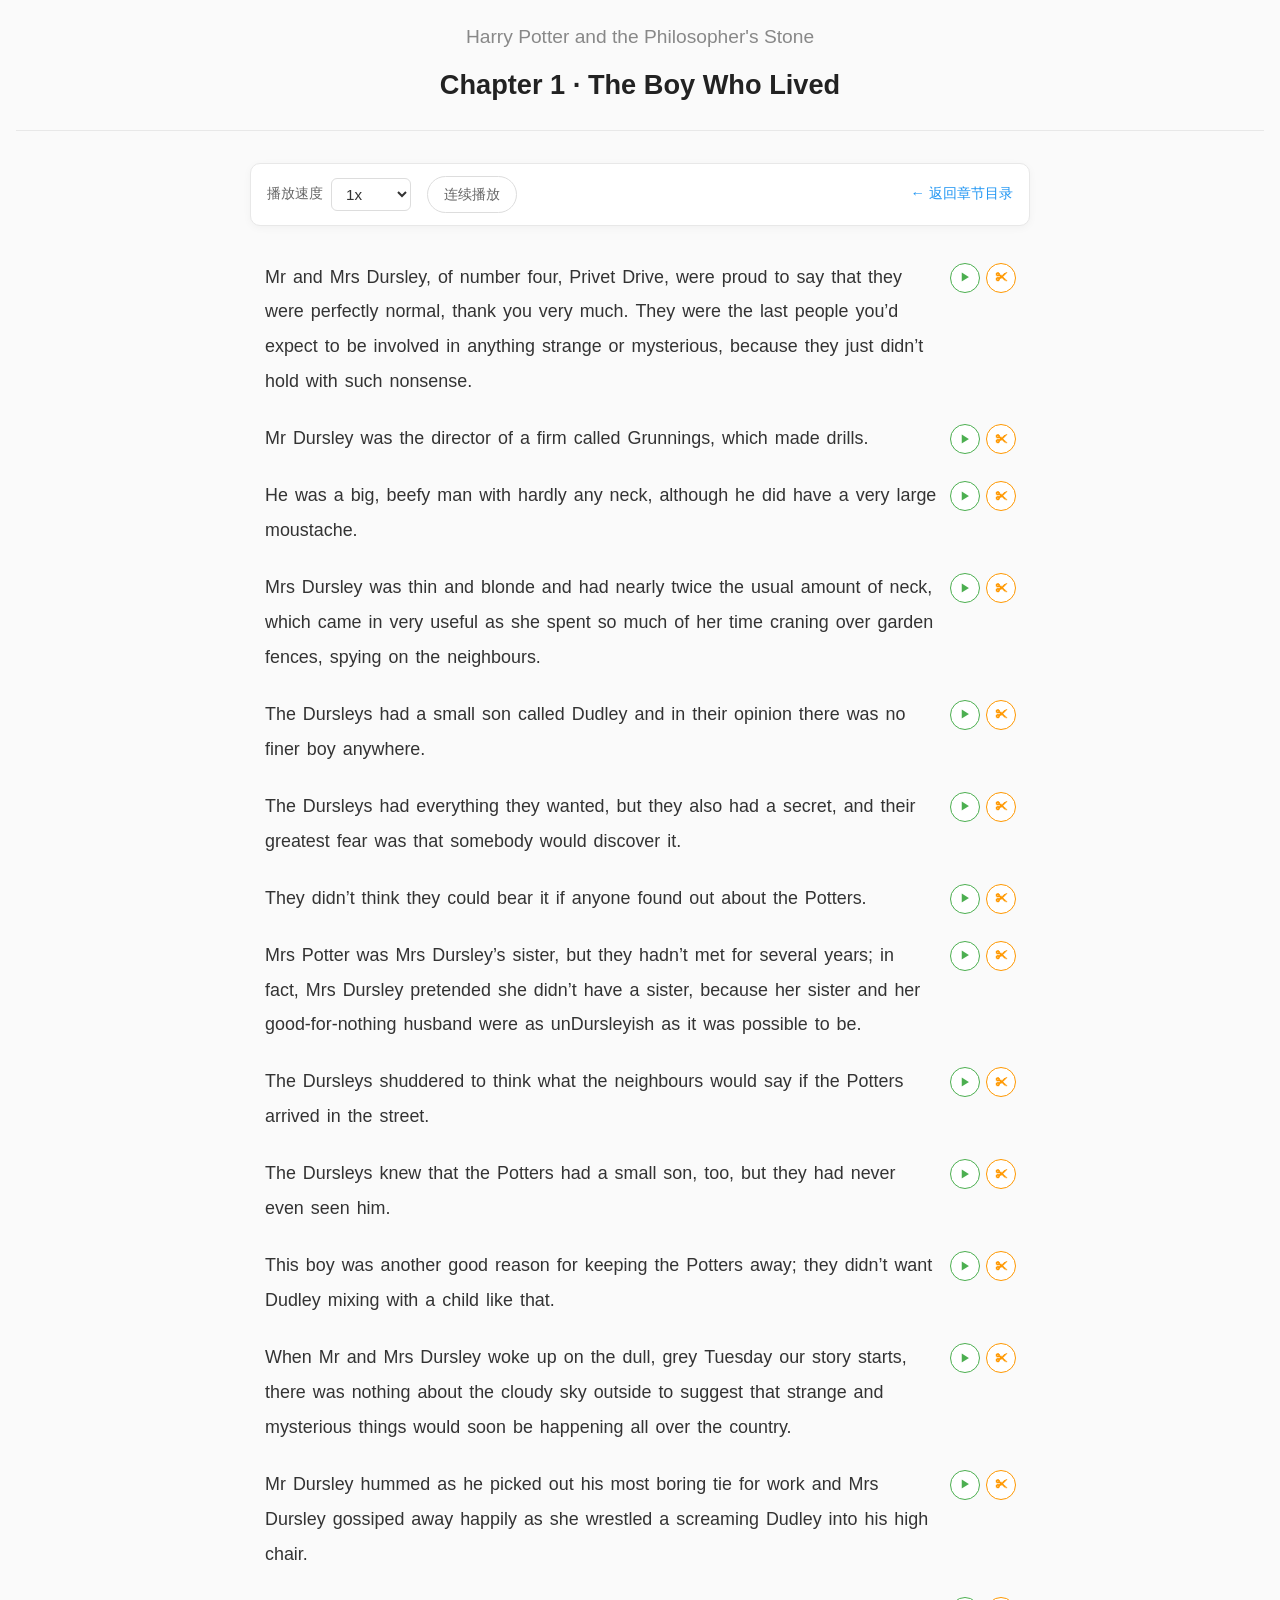
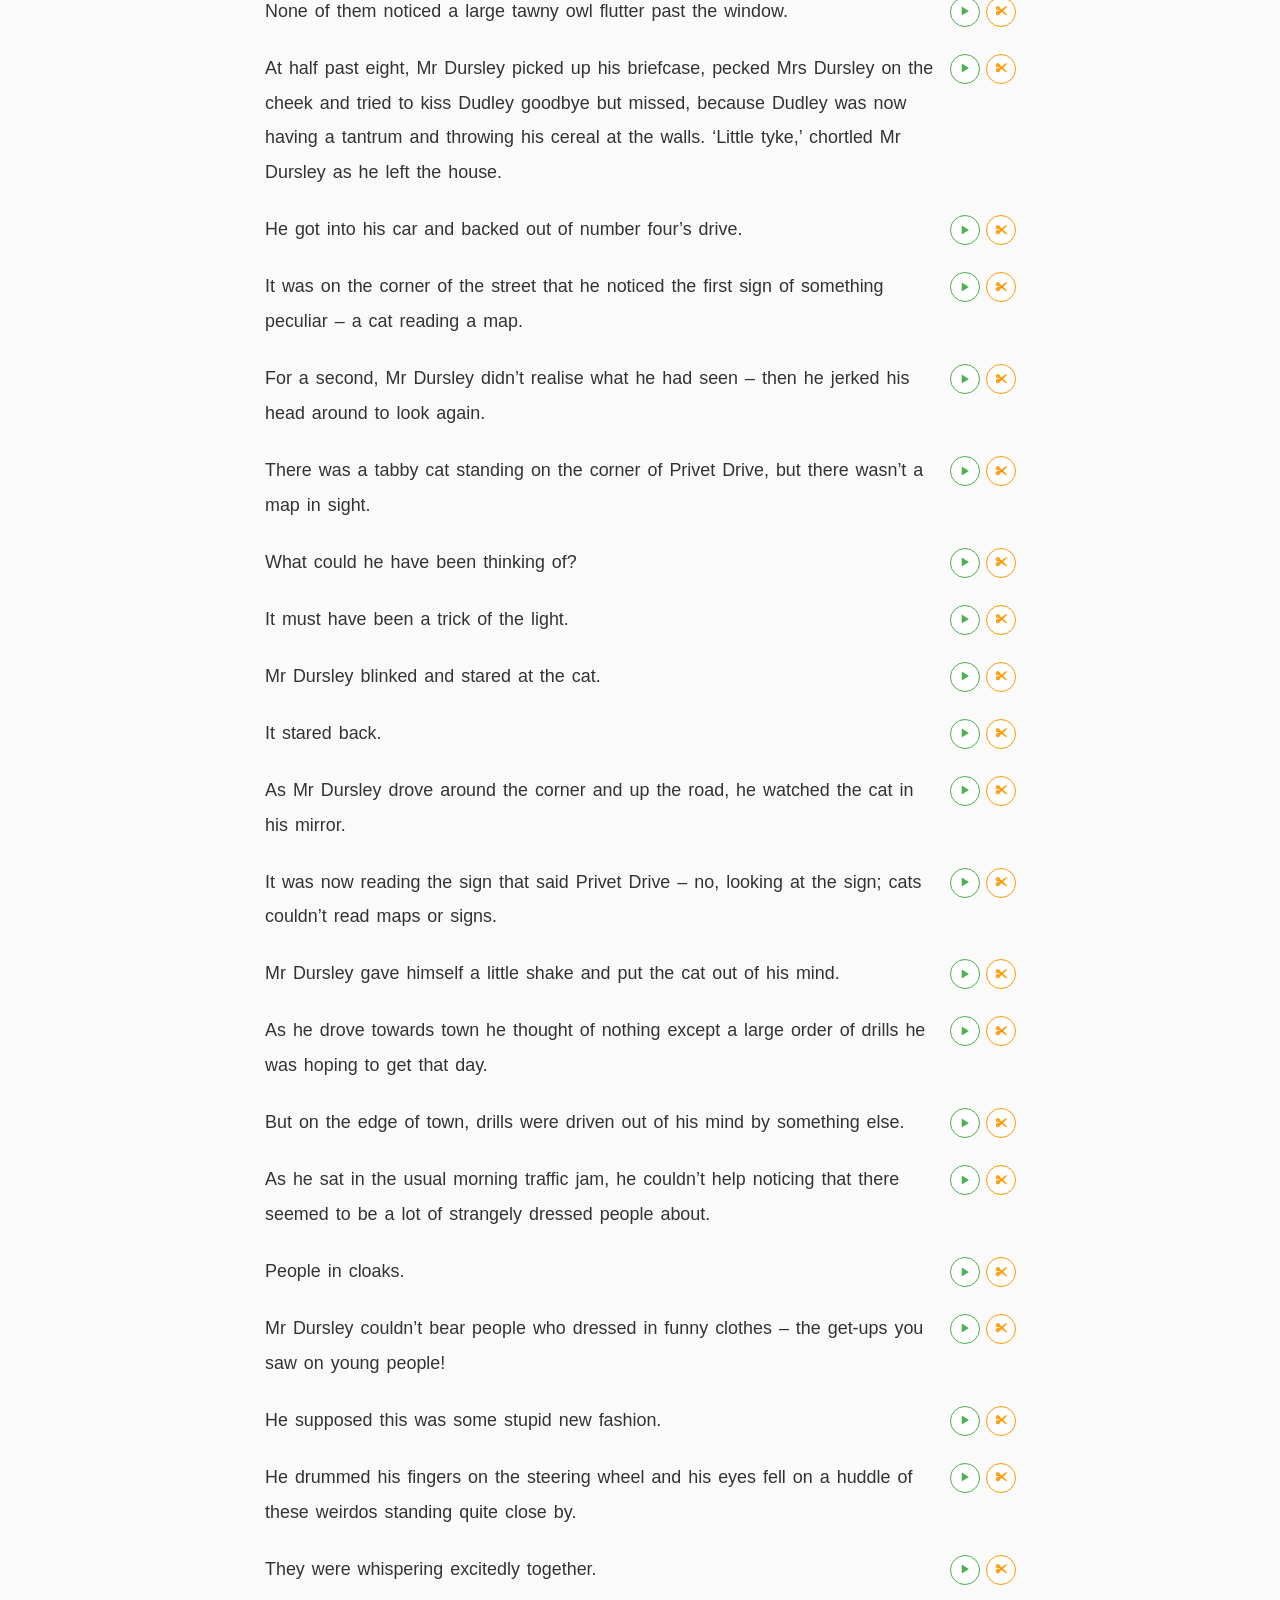
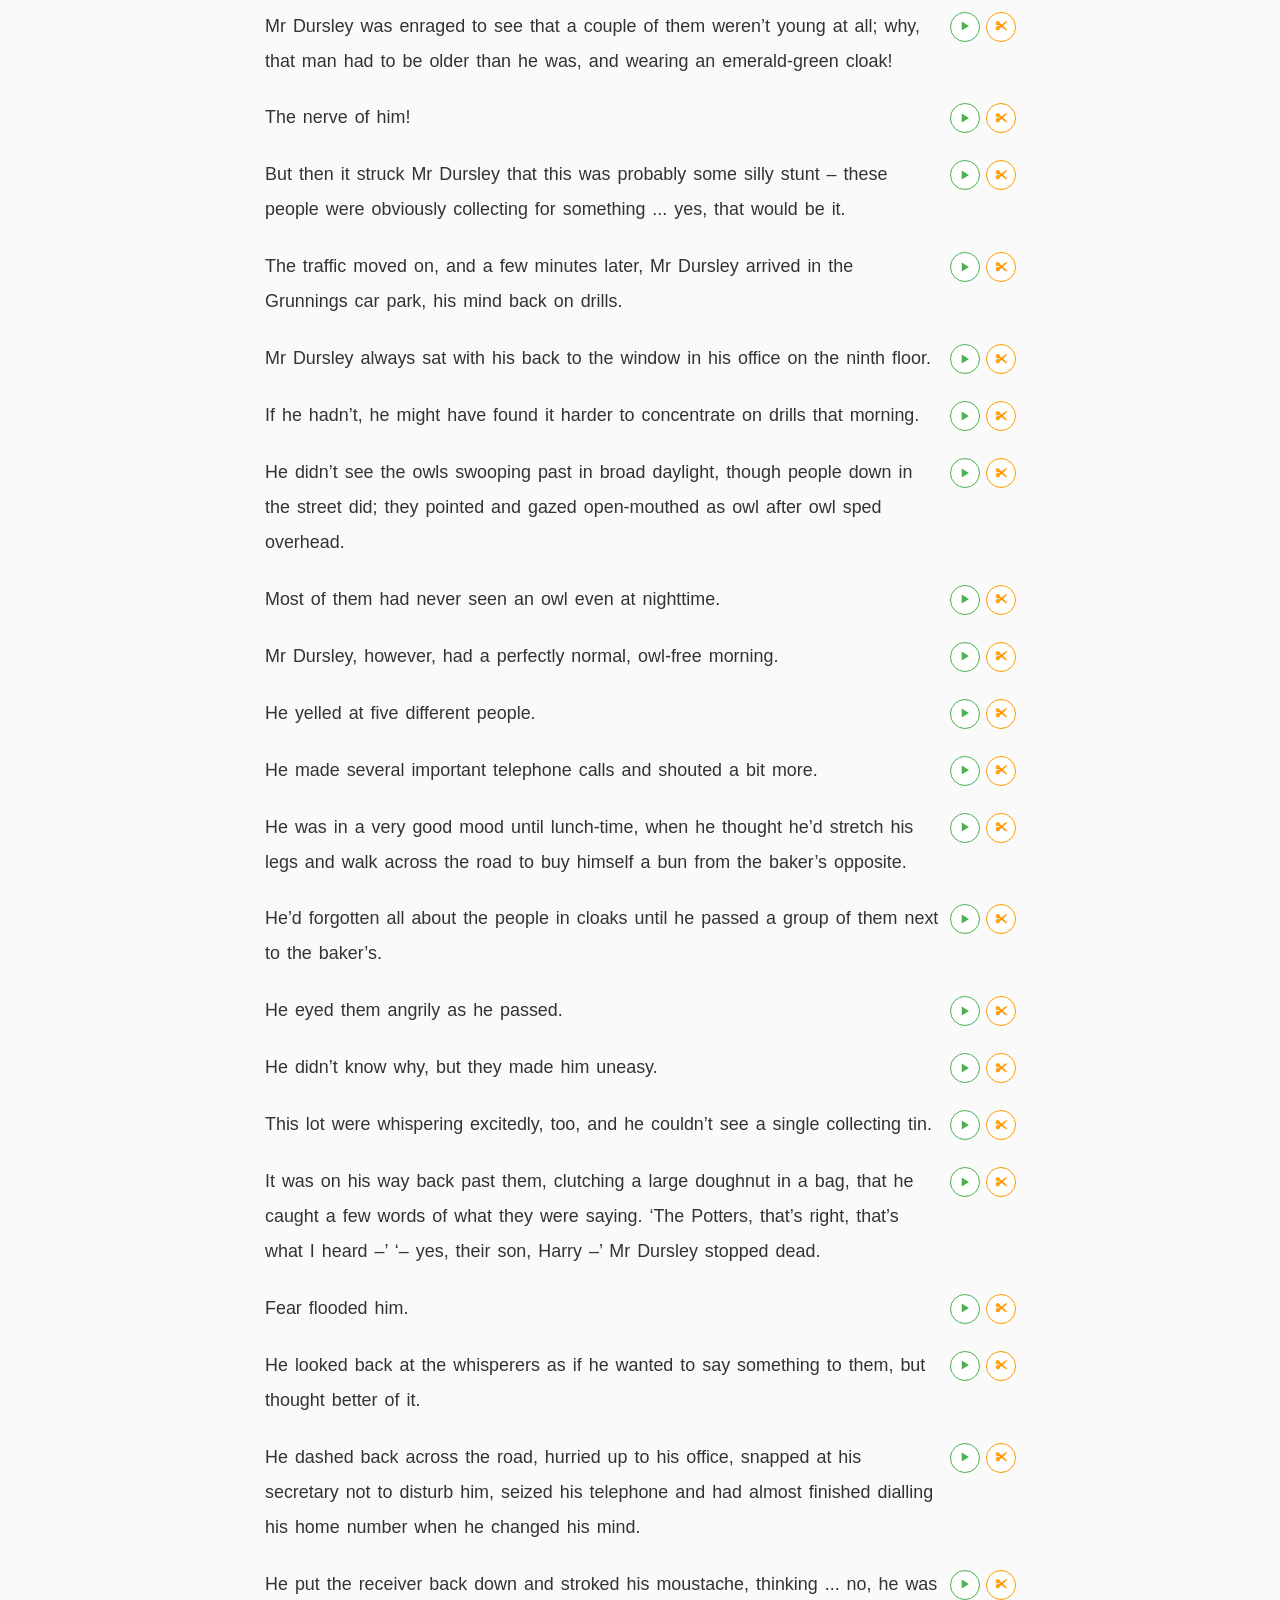
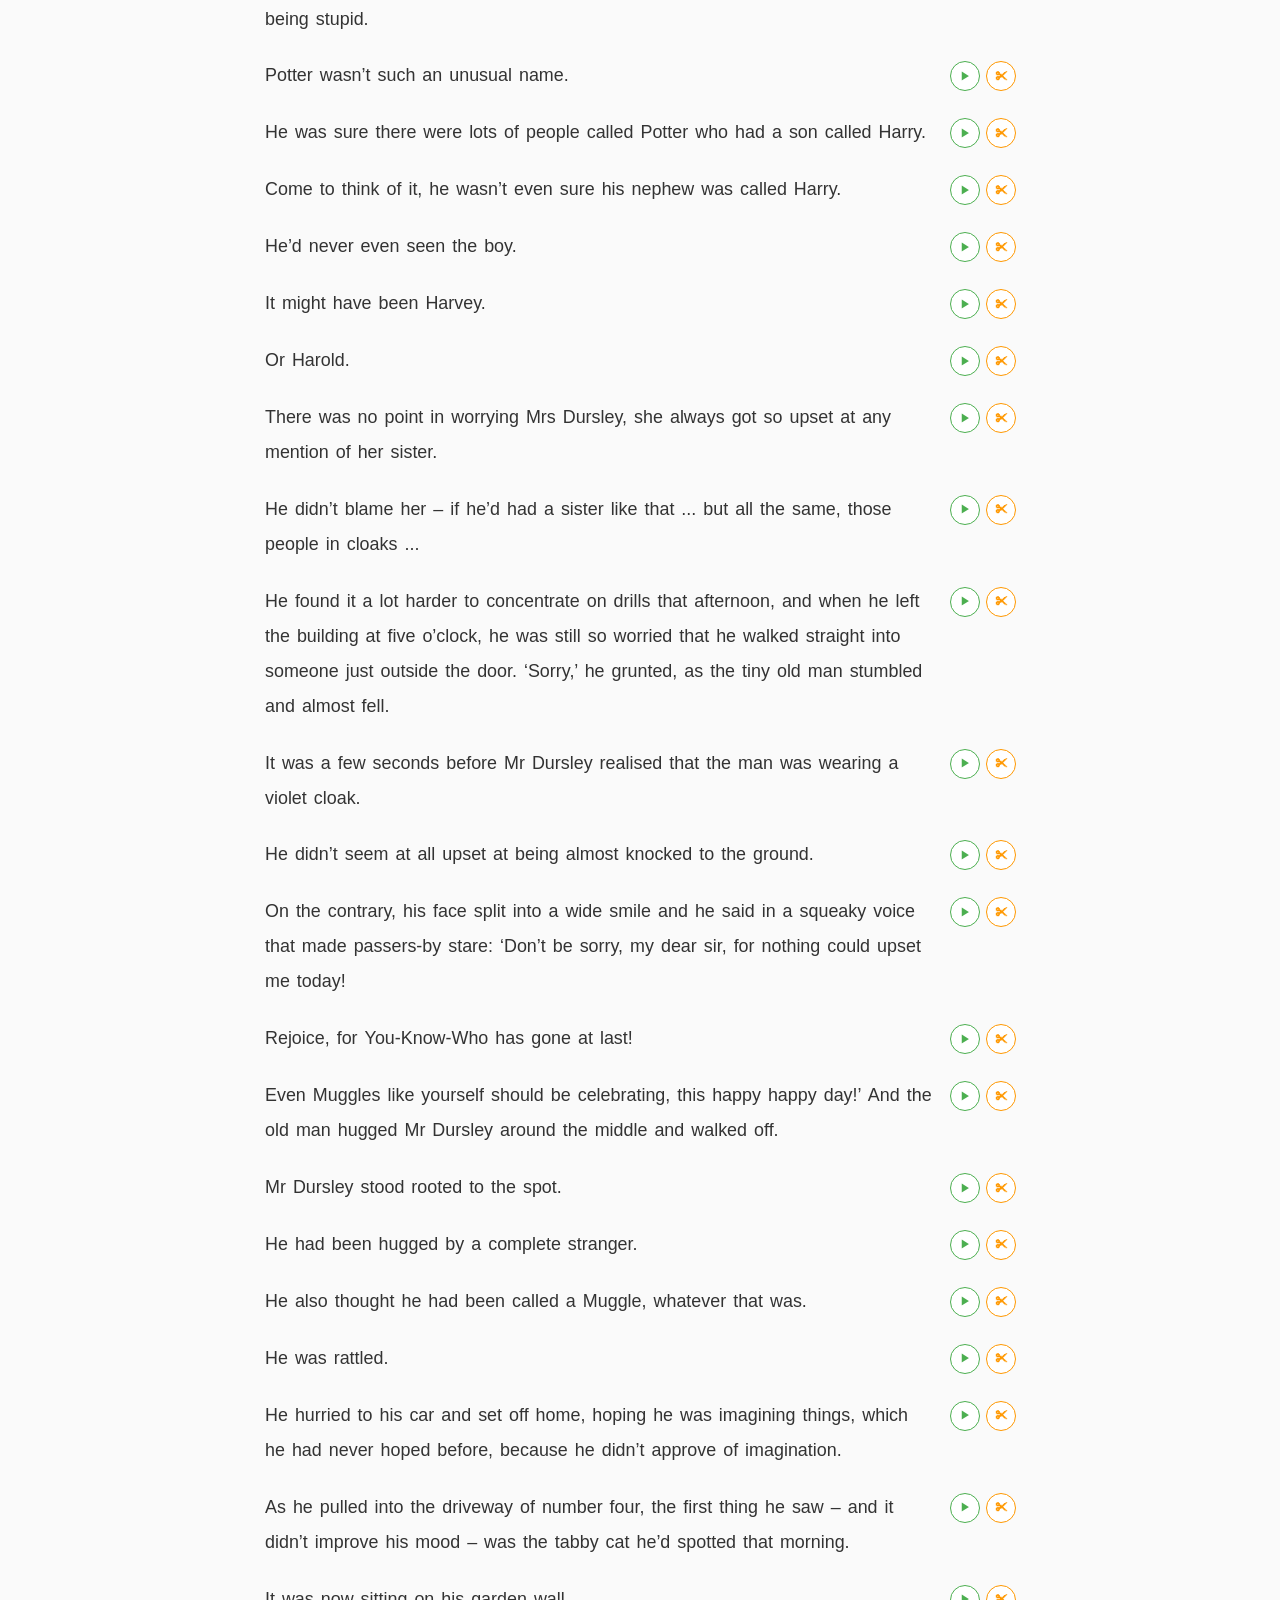
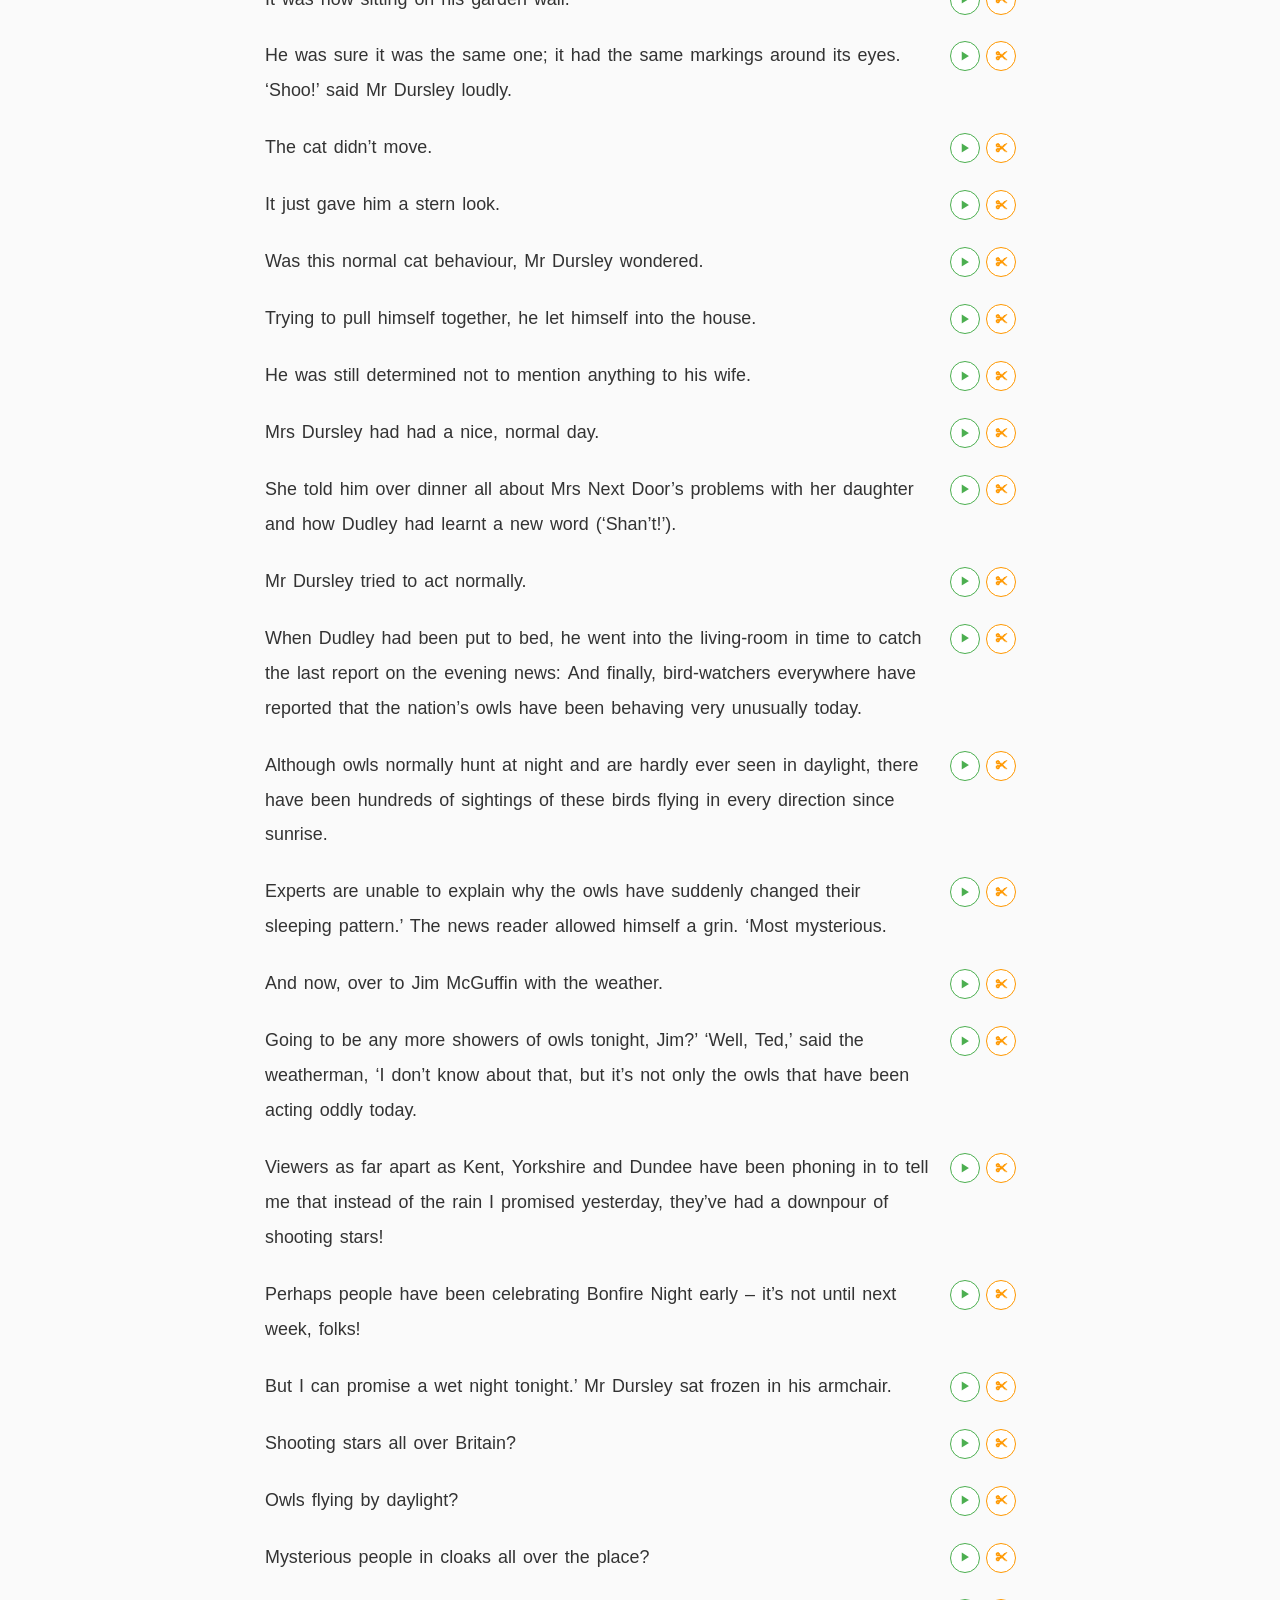
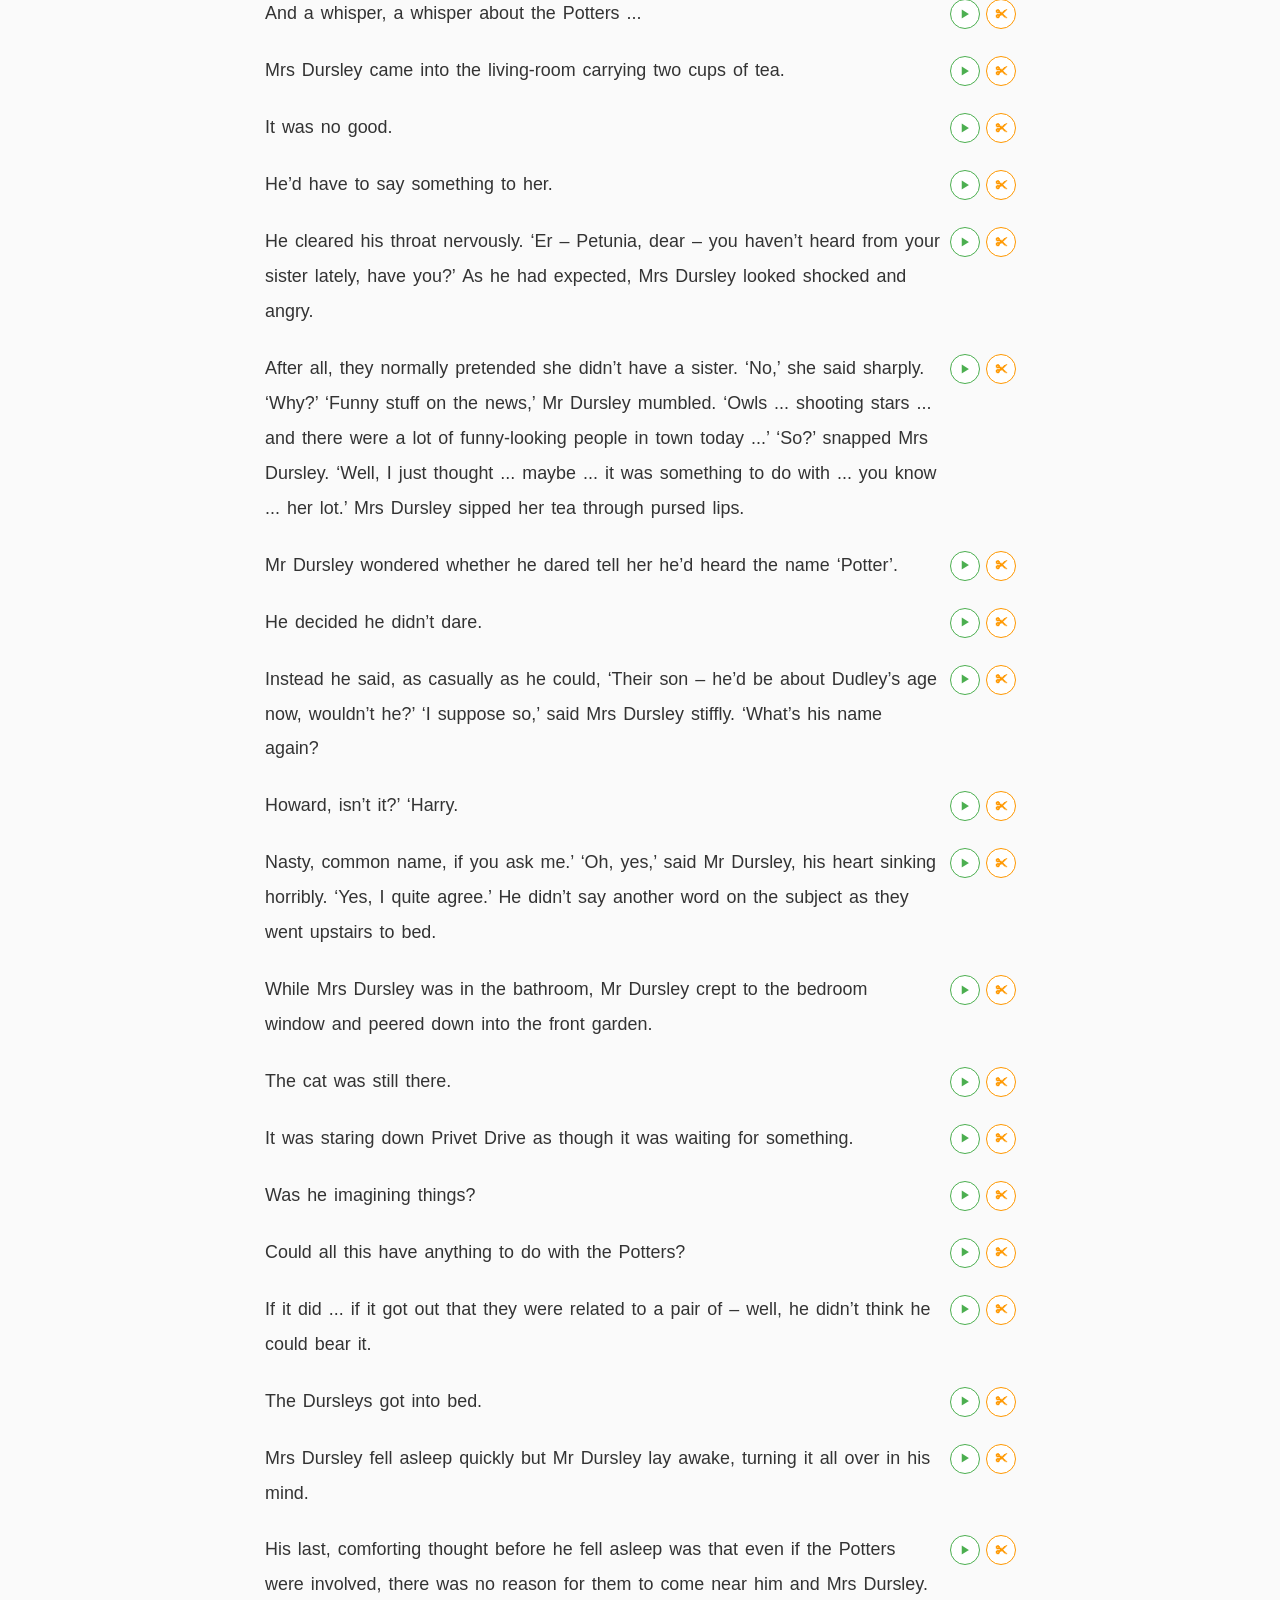
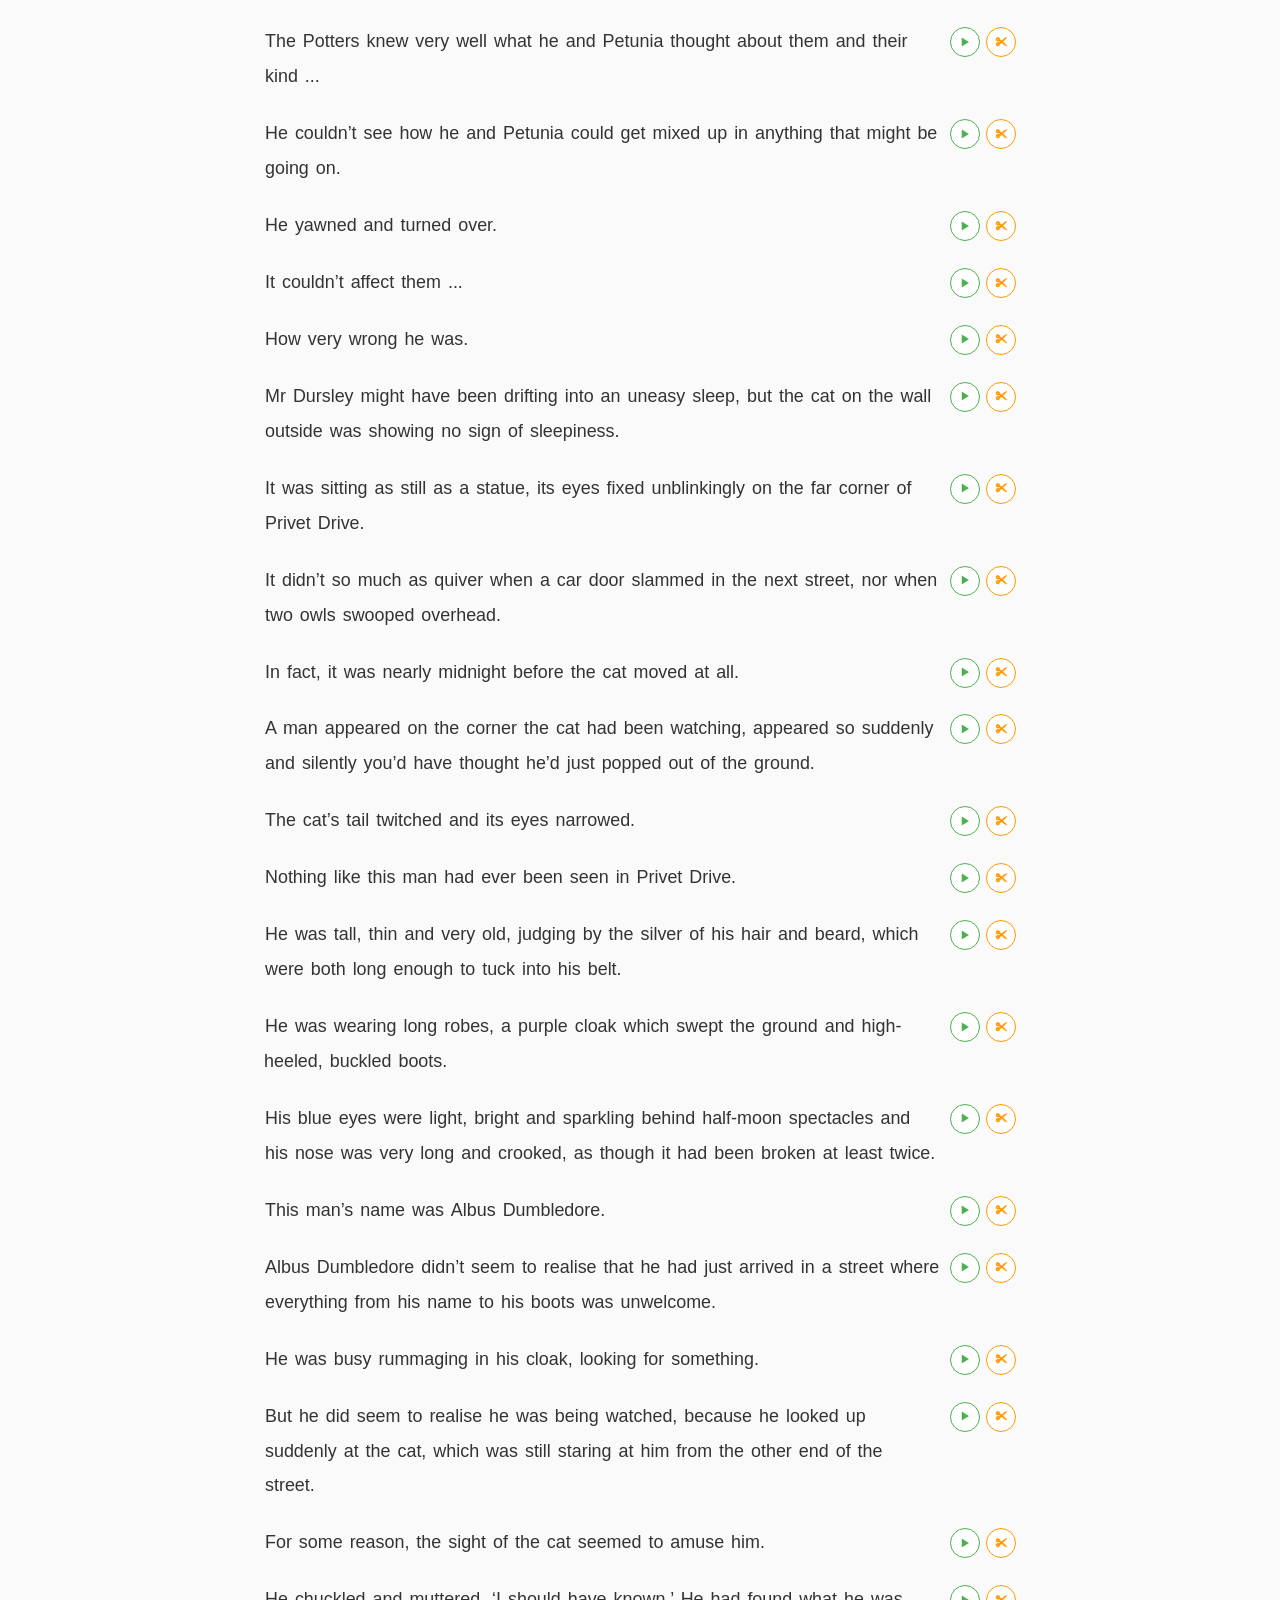
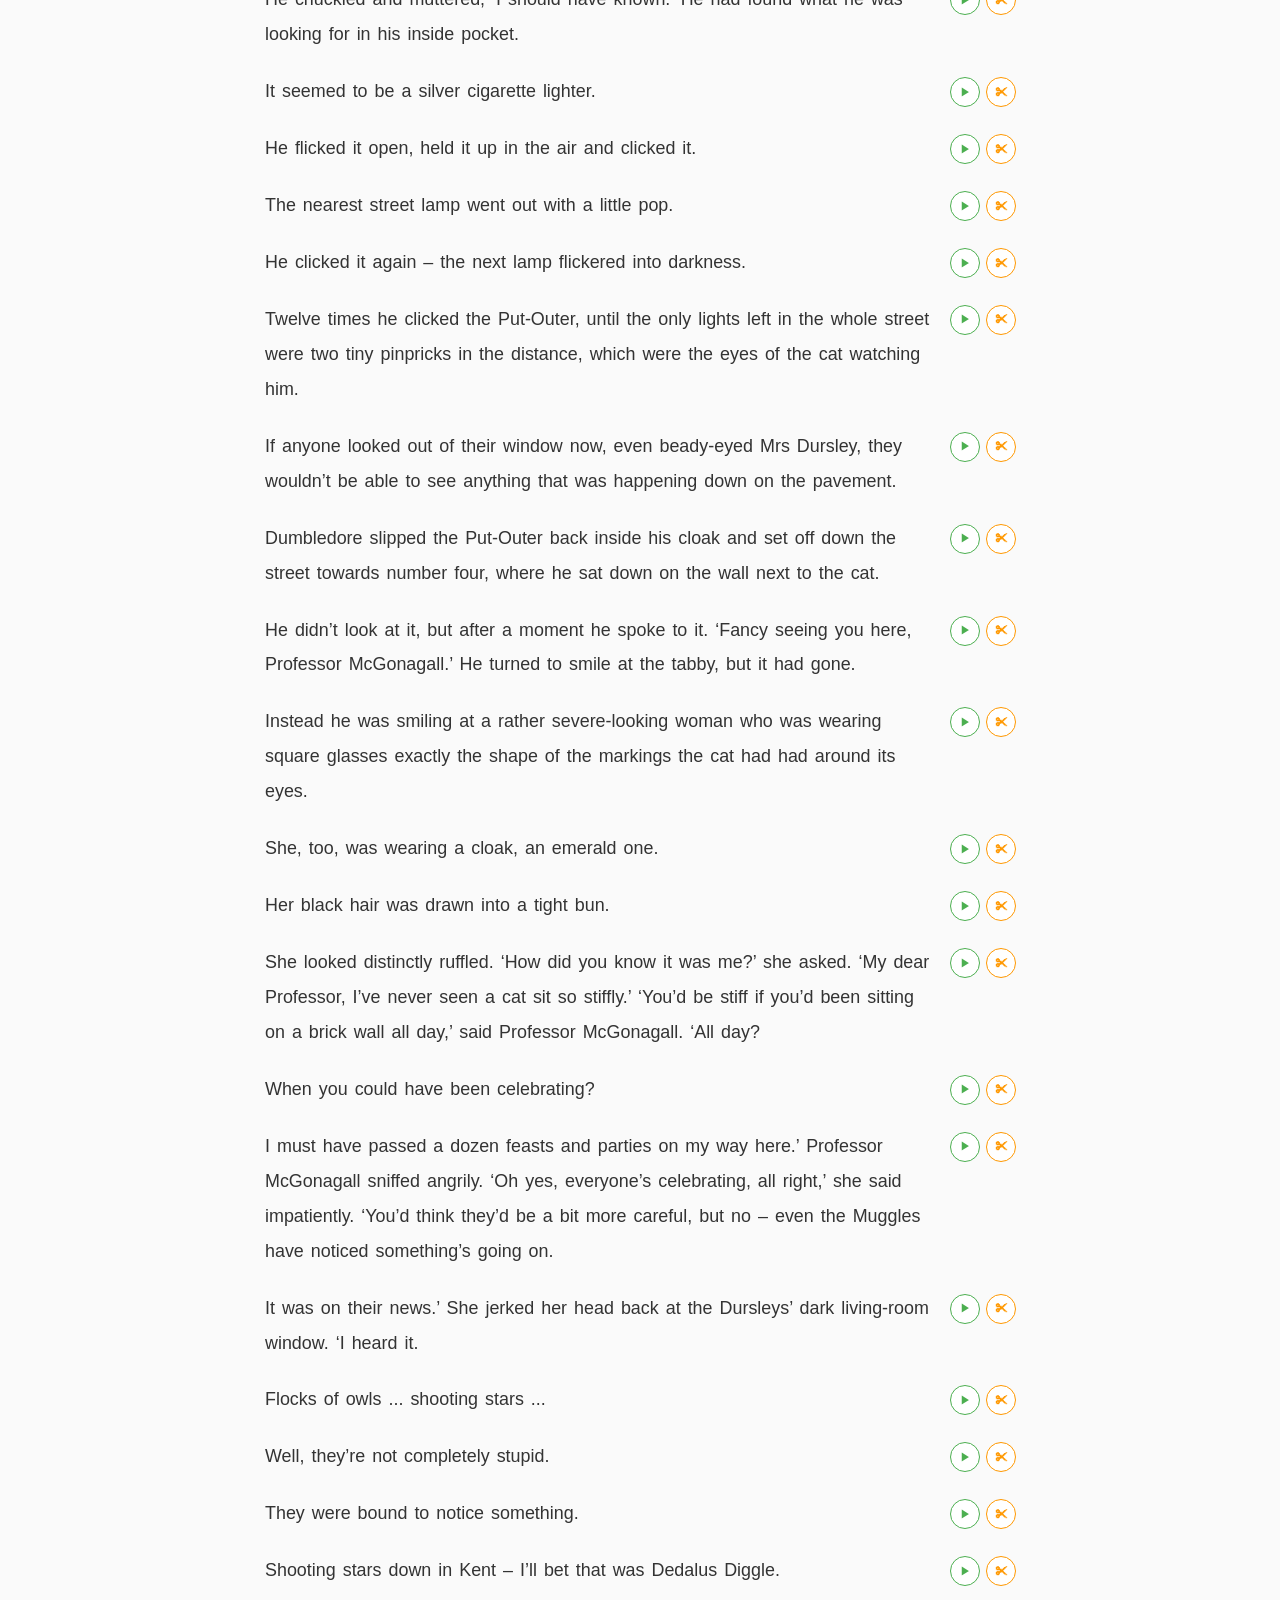
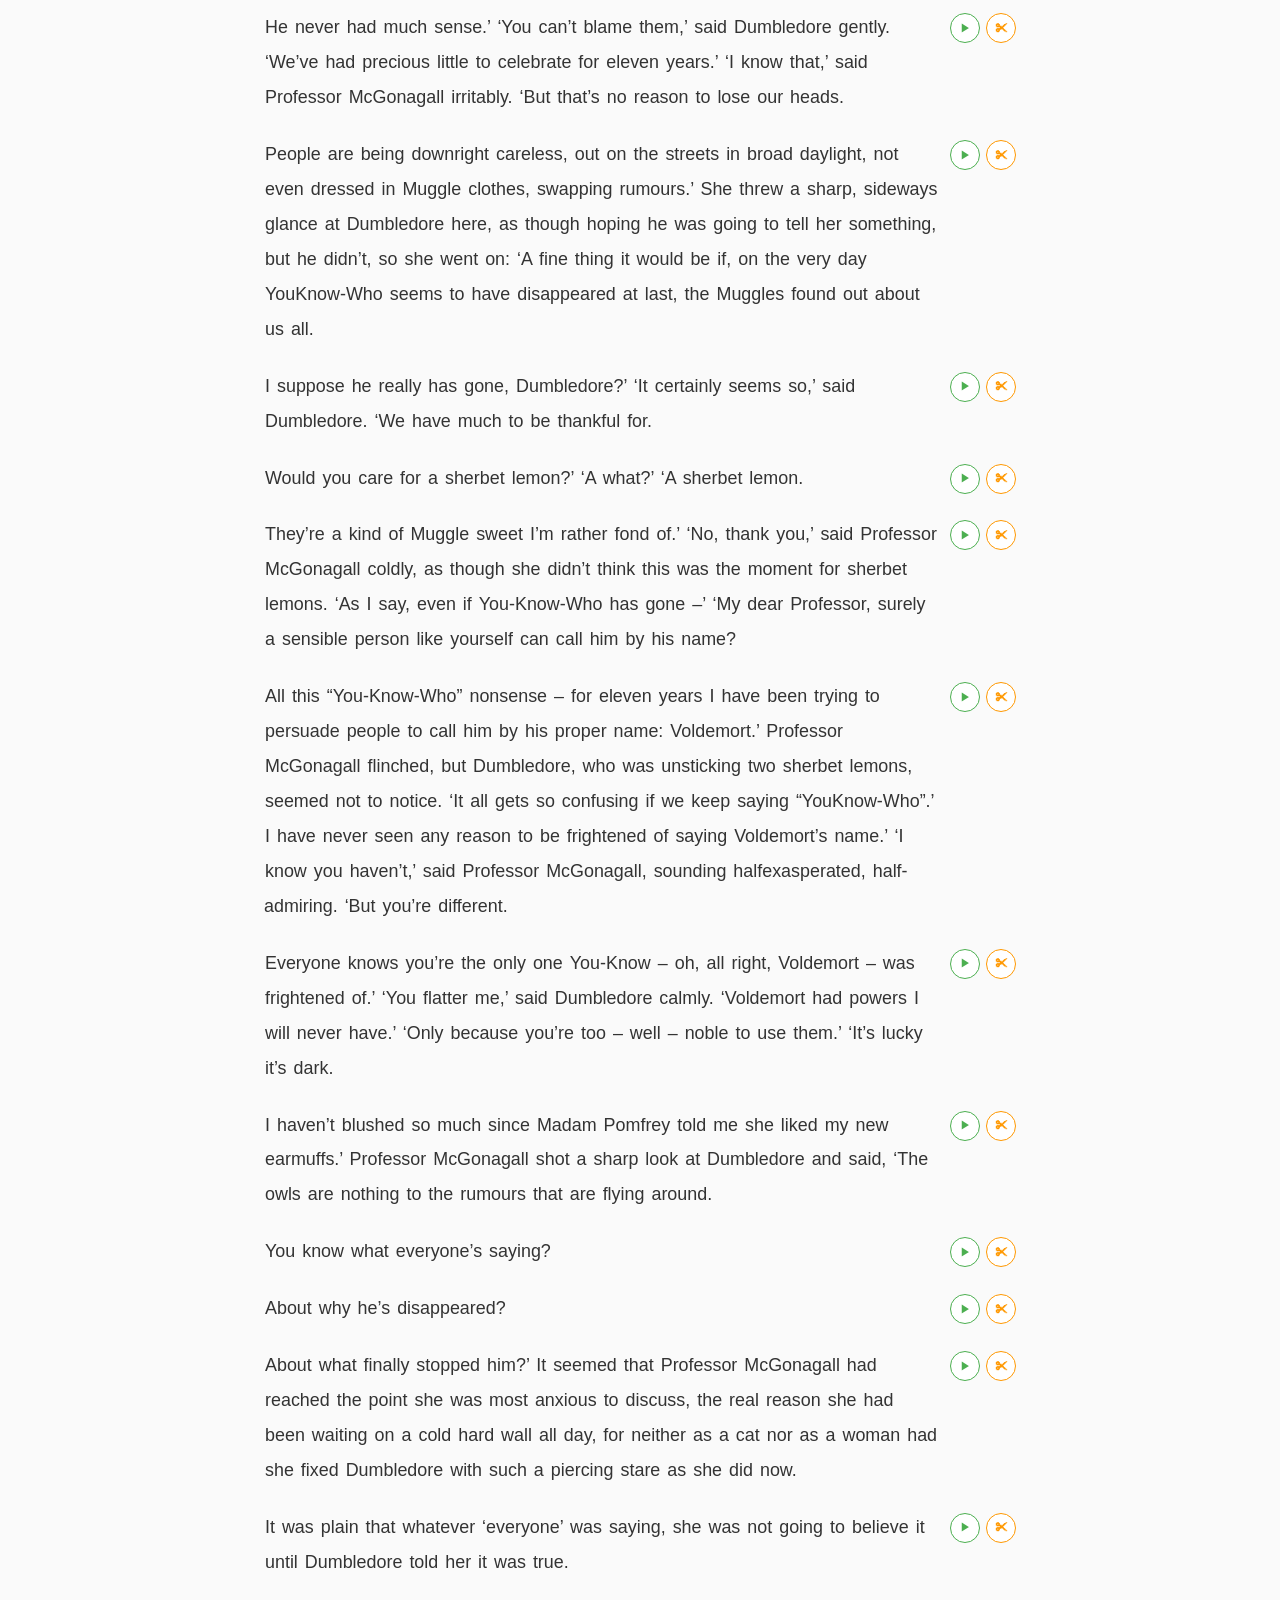
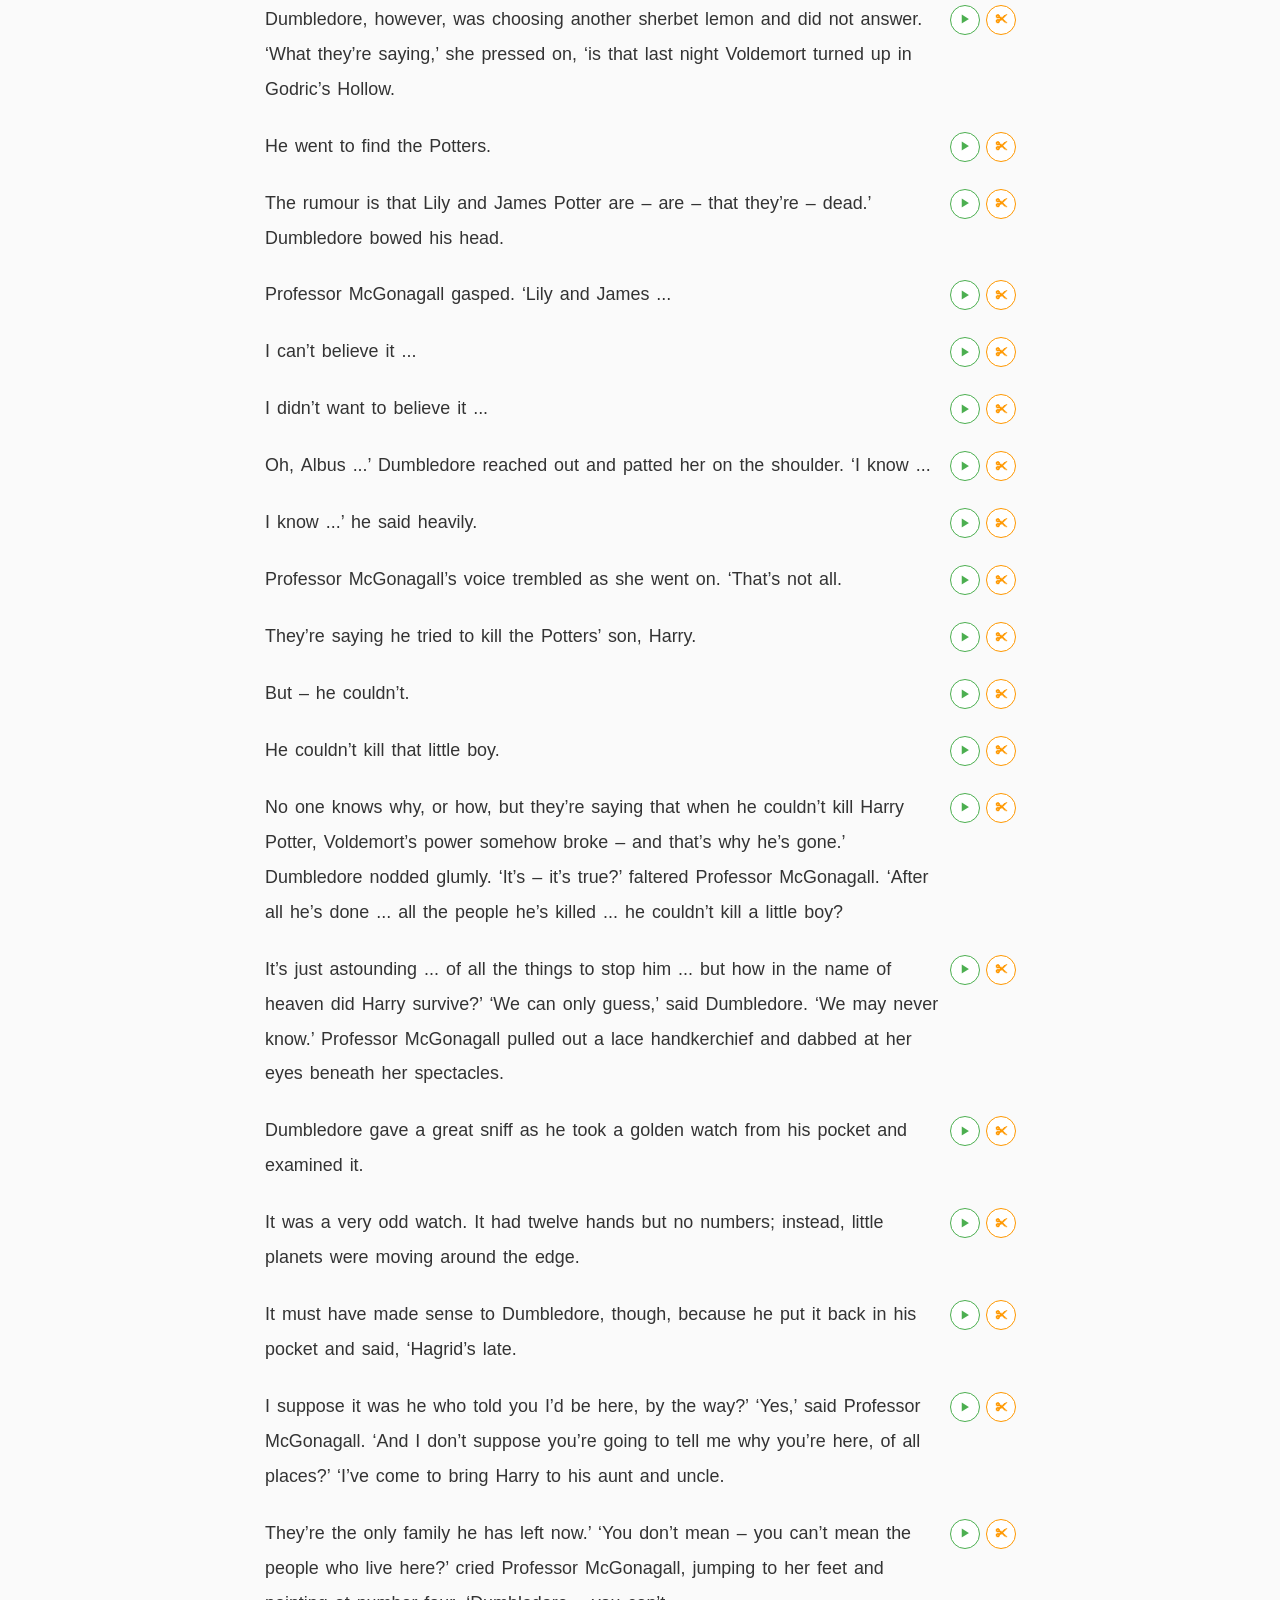
==== web/chapter.html @ 843f4a8a "625需求完成：前端导航、播放控制、句子拆分与单词高亮 - 新增书目列表页 index.html、章节目录页 chapters.html - 原 index.html 改为 chapter.html " ====
<!DOCTYPE html>
<html lang="zh-CN">
<head>
    <meta charset="UTF-8">
    <meta name="viewport" content="width=device-width, initial-scale=1.0">
    <title>大声朗读 - Harry Potter Chapter 1</title>
    <link rel="stylesheet" href="style.css">
</head>
<body>
    <header>
        <h1>Harry Potter and the Philosopher's Stone</h1>
        <h2>Chapter 1 · The Boy Who Lived</h2>
    </header>

    <div id="player-controls">
        <div class="control-group">
            <label for="speed-select">播放速度</label>
            <select id="speed-select">
                <option value="0.5">0.5x</option>
                <option value="0.75">0.75x</option>
                <option value="1" selected>1x</option>
                <option value="1.25">1.25x</option>
                <option value="1.5">1.5x</option>
                <option value="2">2x</option>
            </select>
        </div>
        <button id="continuous-btn" class="toggle-btn" aria-pressed="false">
            连续播放
        </button>
        <a href="chapters.html?book=hp1" class="back-link">← 返回章节目录</a>
    </div>

    <div id="loading">正在加载数据...</div>

    <main id="content"></main>

    <div id="float-play" class="hidden">
        <button id="float-btn">▶ 播放选中</button>
    </div>

    <!-- 句子拆分浮层 -->
    <div id="split-modal" class="modal hidden">
        <div class="modal-backdrop"></div>
        <div class="modal-content">
            <div class="modal-header">
                <h3>句子拆分</h3>
                <button id="split-modal-close" class="modal-close" title="关闭">×</button>
            </div>
            <div class="modal-body">
                <p id="split-modal-sentence" class="modal-sentence"></p>
                <div class="modal-actions">
                    <button id="split-by-comma" class="modal-btn">按逗号拆分</button>
                    <button id="split-add-selection" class="modal-btn" disabled>添加选中片段</button>
                </div>
                <div id="split-fragments" class="fragments-list"></div>
            </div>
        </div>
    </div>

    <audio id="audio" preload="none"></audio>
    <script src="app.js"></script>
</body>
</html>
---- web/style.css ----
* { margin: 0; padding: 0; box-sizing: border-box; }

body {
    font-family: -apple-system, BlinkMacSystemFont, 'Segoe UI', Roboto, 'Helvetica Neue', sans-serif;
    background: #fafafa;
    color: #333;
    line-height: 1.8;
    padding: 20px 16px 60px;
}

header {
    text-align: center;
    margin-bottom: 32px;
    padding-bottom: 20px;
    border-bottom: 1px solid #e8e8e8;
}

h1 { font-size: 1.2em; color: #888; font-weight: 400; }
h2 { font-size: 1.7em; color: #222; margin-top: 6px; font-weight: 600; }

#loading {
    text-align: center;
    padding: 60px 0;
    color: #888;
    font-size: 1.1em;
}

/* 播放器控制栏 */
#player-controls {
    max-width: 780px;
    margin: 0 auto 24px;
    padding: 12px 16px;
    background: #fff;
    border: 1px solid #e8e8e8;
    border-radius: 10px;
    display: flex;
    align-items: center;
    gap: 16px;
    flex-wrap: wrap;
    box-shadow: 0 2px 8px rgba(0,0,0,0.04);
}

.control-group {
    display: flex;
    align-items: center;
    gap: 8px;
}

.control-group label {
    font-size: 0.9em;
    color: #666;
}

#speed-select {
    padding: 6px 10px;
    border: 1px solid #ddd;
    border-radius: 6px;
    background: #fff;
    font-size: 0.95em;
    color: #333;
    cursor: pointer;
}

.toggle-btn {
    padding: 8px 16px;
    border: 1px solid #ddd;
    border-radius: 20px;
    background: #fff;
    color: #666;
    font-size: 0.9em;
    cursor: pointer;
    transition: all 0.2s;
}

.toggle-btn:hover {
    border-color: #4CAF50;
    color: #4CAF50;
}

.toggle-btn.active {
    background: #4CAF50;
    border-color: #4CAF50;
    color: #fff;
}

.back-link {
    margin-left: auto;
    font-size: 0.9em;
    color: #2196F3;
    text-decoration: none;
}

.back-link:hover {
    text-decoration: underline;
}

/* 内容区 */
#content {
    max-width: 780px;
    margin: 0 auto;
}

.sentence-block {
    display: flex;
    align-items: flex-start;
    gap: 10px;
    padding: 10px 14px;
    margin: 2px 0;
    border-radius: 8px;
    transition: background 0.15s;
}

.sentence-block:hover {
    background: #f0f0f0;
}

.sentence-text {
    flex: 1;
    font-size: 1.12em;
    line-height: 1.95;
    color: #333;
}

.word {
    cursor: text;
    border-radius: 2px;
    padding: 0 1px;
    transition: background 0.1s;
}

.word:hover {
    background: #e0e0e0;
}

.word.highlight {
    background: #ffe082;
    color: #000;
}

/* 句子控制按钮 */
.sentence-controls {
    display: flex;
    align-items: flex-start;
    gap: 6px;
    flex-shrink: 0;
    margin-top: 3px;
}

.play-btn {
    background: #fff;
    color: #4CAF50;
    border: 1.5px solid #4CAF50;
    width: 30px;
    height: 30px;
    border-radius: 50%;
    cursor: pointer;
    font-size: 11px;
    display: flex;
    align-items: center;
    justify-content: center;
    transition: all 0.15s;
}

.play-btn:hover {
    background: #4CAF50;
    color: #fff;
}

.split-btn {
    background: #fff;
    color: #FF9800;
    border: 1.5px solid #FF9800;
    width: 30px;
    height: 30px;
    border-radius: 50%;
    cursor: pointer;
    font-size: 13px;
    display: flex;
    align-items: center;
    justify-content: center;
    transition: all 0.15s;
}

.split-btn:hover {
    background: #FF9800;
    color: #fff;
}

/* 选词播放浮层 */
#float-play {
    position: fixed;
    z-index: 100;
}

#float-play.hidden {
    display: none;
}

#float-btn {
    background: #2196F3;
    color: white;
    border: none;
    padding: 8px 18px;
    border-radius: 20px;
    cursor: pointer;
    font-size: 14px;
    white-space: nowrap;
    box-shadow: 0 3px 10px rgba(0,0,0,0.2);
    transition: background 0.15s;
}

#float-btn:hover {
    background: #1976D2;
}

/* 拆分浮层 */
.modal {
    position: fixed;
    top: 0;
    left: 0;
    right: 0;
    bottom: 0;
    z-index: 200;
    display: flex;
    align-items: center;
    justify-content: center;
}

.modal.hidden {
    display: none;
}

.modal-backdrop {
    position: absolute;
    top: 0;
    left: 0;
    right: 0;
    bottom: 0;
    background: rgba(0, 0, 0, 0.45);
}

.modal-content {
    position: relative;
    background: #fff;
    border-radius: 12px;
    width: 90%;
    max-width: 640px;
    max-height: 85vh;
    display: flex;
    flex-direction: column;
    box-shadow: 0 10px 40px rgba(0,0,0,0.2);
}

.modal-header {
    display: flex;
    align-items: center;
    justify-content: space-between;
    padding: 16px 20px;
    border-bottom: 1px solid #e8e8e8;
}

.modal-header h3 {
    font-size: 1.15em;
    font-weight: 600;
    color: #222;
}

.modal-close {
    background: none;
    border: none;
    font-size: 1.6em;
    color: #888;
    cursor: pointer;
    line-height: 1;
    padding: 0 4px;
}

.modal-close:hover {
    color: #333;
}

.modal-body {
    padding: 20px;
    overflow-y: auto;
}

.modal-sentence {
    font-size: 1.15em;
    line-height: 2;
    color: #333;
    padding: 14px;
    background: #f8f8f8;
    border-radius: 8px;
    margin-bottom: 16px;
    user-select: text;
}

.modal-sentence .word {
    cursor: text;
}

.modal-sentence .word:hover {
    background: #e0e0e0;
}

.modal-actions {
    display: flex;
    gap: 10px;
    margin-bottom: 16px;
    flex-wrap: wrap;
}

.modal-btn {
    padding: 8px 16px;
    border: 1px solid #ddd;
    border-radius: 6px;
    background: #fff;
    color: #333;
    font-size: 0.95em;
    cursor: pointer;
    transition: all 0.15s;
}

.modal-btn:hover:not(:disabled) {
    border-color: #2196F3;
    color: #2196F3;
}

.modal-btn:disabled {
    opacity: 0.5;
    cursor: not-allowed;
}

.fragments-list {
    display: flex;
    flex-direction: column;
    gap: 10px;
}

.fragments-empty {
    color: #888;
    font-size: 0.95em;
    text-align: center;
    padding: 20px 0;
}

.fragment-row {
    display: flex;
    align-items: center;
    gap: 12px;
    padding: 12px 14px;
    background: #fafafa;
    border: 1px solid #e8e8e8;
    border-radius: 8px;
    transition: background 0.15s;
}

.fragment-row.highlight {
    background: #fff9c4;
    border-color: #ffd54f;
}

.fragment-text {
    flex: 1;
    font-size: 1.05em;
    line-height: 1.6;
    color: #333;
}

.fragment-play-btn {
    background: #fff;
    color: #4CAF50;
    border: 1.5px solid #4CAF50;
    width: 28px;
    height: 28px;
    border-radius: 50%;
    cursor: pointer;
    font-size: 10px;
    display: flex;
    align-items: center;
    justify-content: center;
    flex-shrink: 0;
    transition: all 0.15s;
}

.fragment-play-btn:hover {
    background: #4CAF50;
    color: #fff;
}

/* 列表页（书目/章节） */
.list-page header {
    margin-bottom: 40px;
}

.list-page header p {
    color: #888;
    margin-top: 8px;
}

#book-list,
#chapter-list {
    max-width: 600px;
    margin: 0 auto;
    display: flex;
    flex-direction: column;
    gap: 16px;
}

.card {
    display: block;
    background: #fff;
    border: 1px solid #e8e8e8;
    border-radius: 12px;
    padding: 20px 24px;
    text-decoration: none;
    color: inherit;
    box-shadow: 0 2px 8px rgba(0,0,0,0.04);
    transition: all 0.15s;
}

.card:hover {
    border-color: #4CAF50;
    box-shadow: 0 4px 16px rgba(0,0,0,0.08);
    transform: translateY(-1px);
}

.book-card h2,
.chapter-card h2 {
    font-size: 1.25em;
    color: #222;
    margin-bottom: 6px;
}

.book-card .meta,
.chapter-card .meta {
    font-size: 0.95em;
    color: #888;
}

.page-footer {
    max-width: 600px;
    margin: 32px auto 0;
    text-align: center;
}

.page-footer a {
    color: #2196F3;
    text-decoration: none;
    font-size: 0.95em;
}

.page-footer a:hover {
    text-decoration: underline;
}

/* 移动端适配 */
@media (max-width: 600px) {
    #player-controls {
        gap: 12px;
    }

    .back-link {
        margin-left: 0;
        width: 100%;
    }

    .sentence-text {
        font-size: 1.05em;
        line-height: 1.85;
    }

    .modal-content {
        width: 95%;
        max-height: 90vh;
    }
}
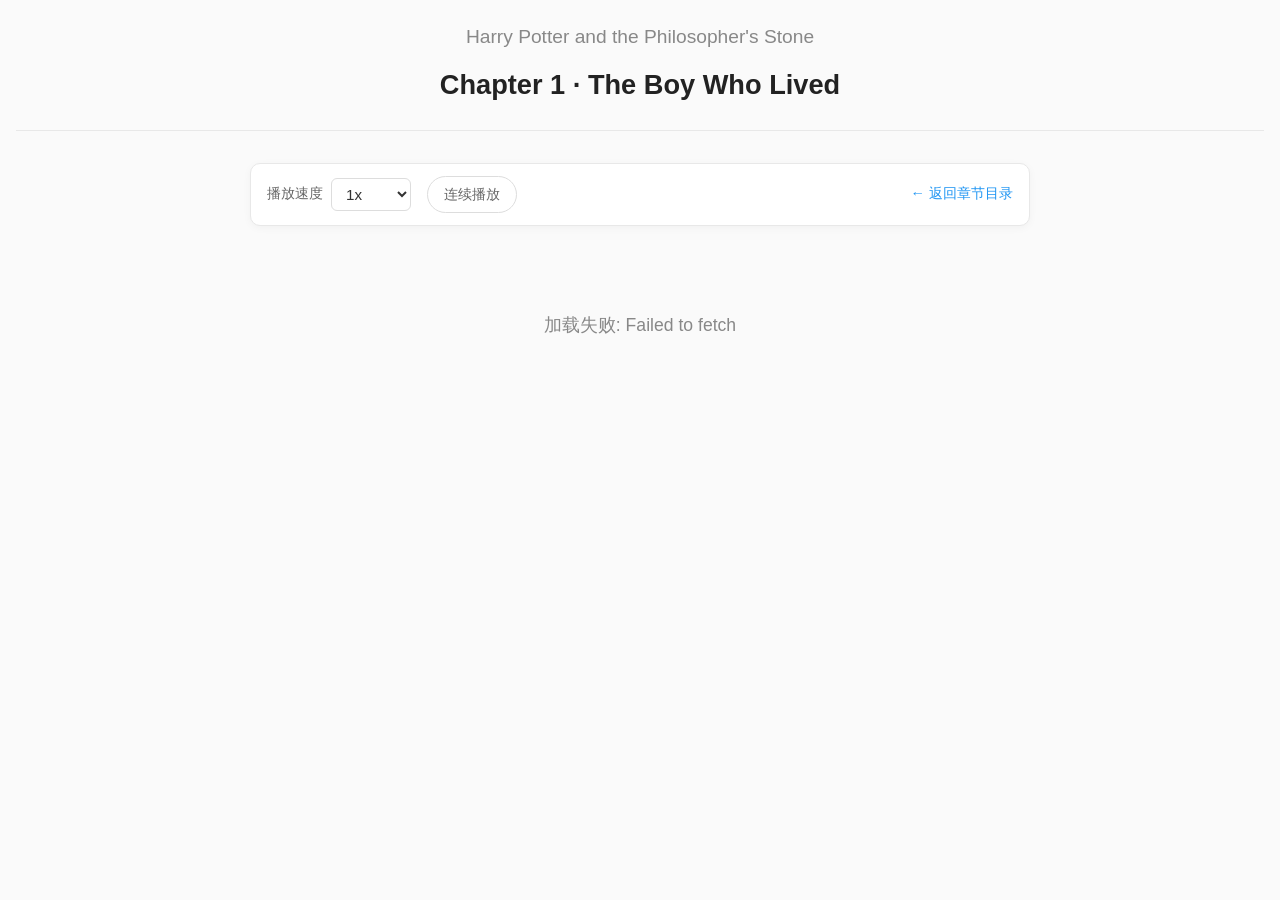
==== commit 0b68b469: "配置小程序 web-view 与云存储 CDN 路径 - 设置 miniprogram/app.js 的 h5BaseUrl 为微信云存储地址 - 设置 web/config.js 的 CDN_BAS" ====
--- a/web/chapter.html
+++ b/web/chapter.html
@@ -58,6 +58,7 @@
     </div>
 
     <audio id="audio" preload="none"></audio>
+    <script src="config.js"></script>
     <script src="app.js"></script>
 </body>
 </html>
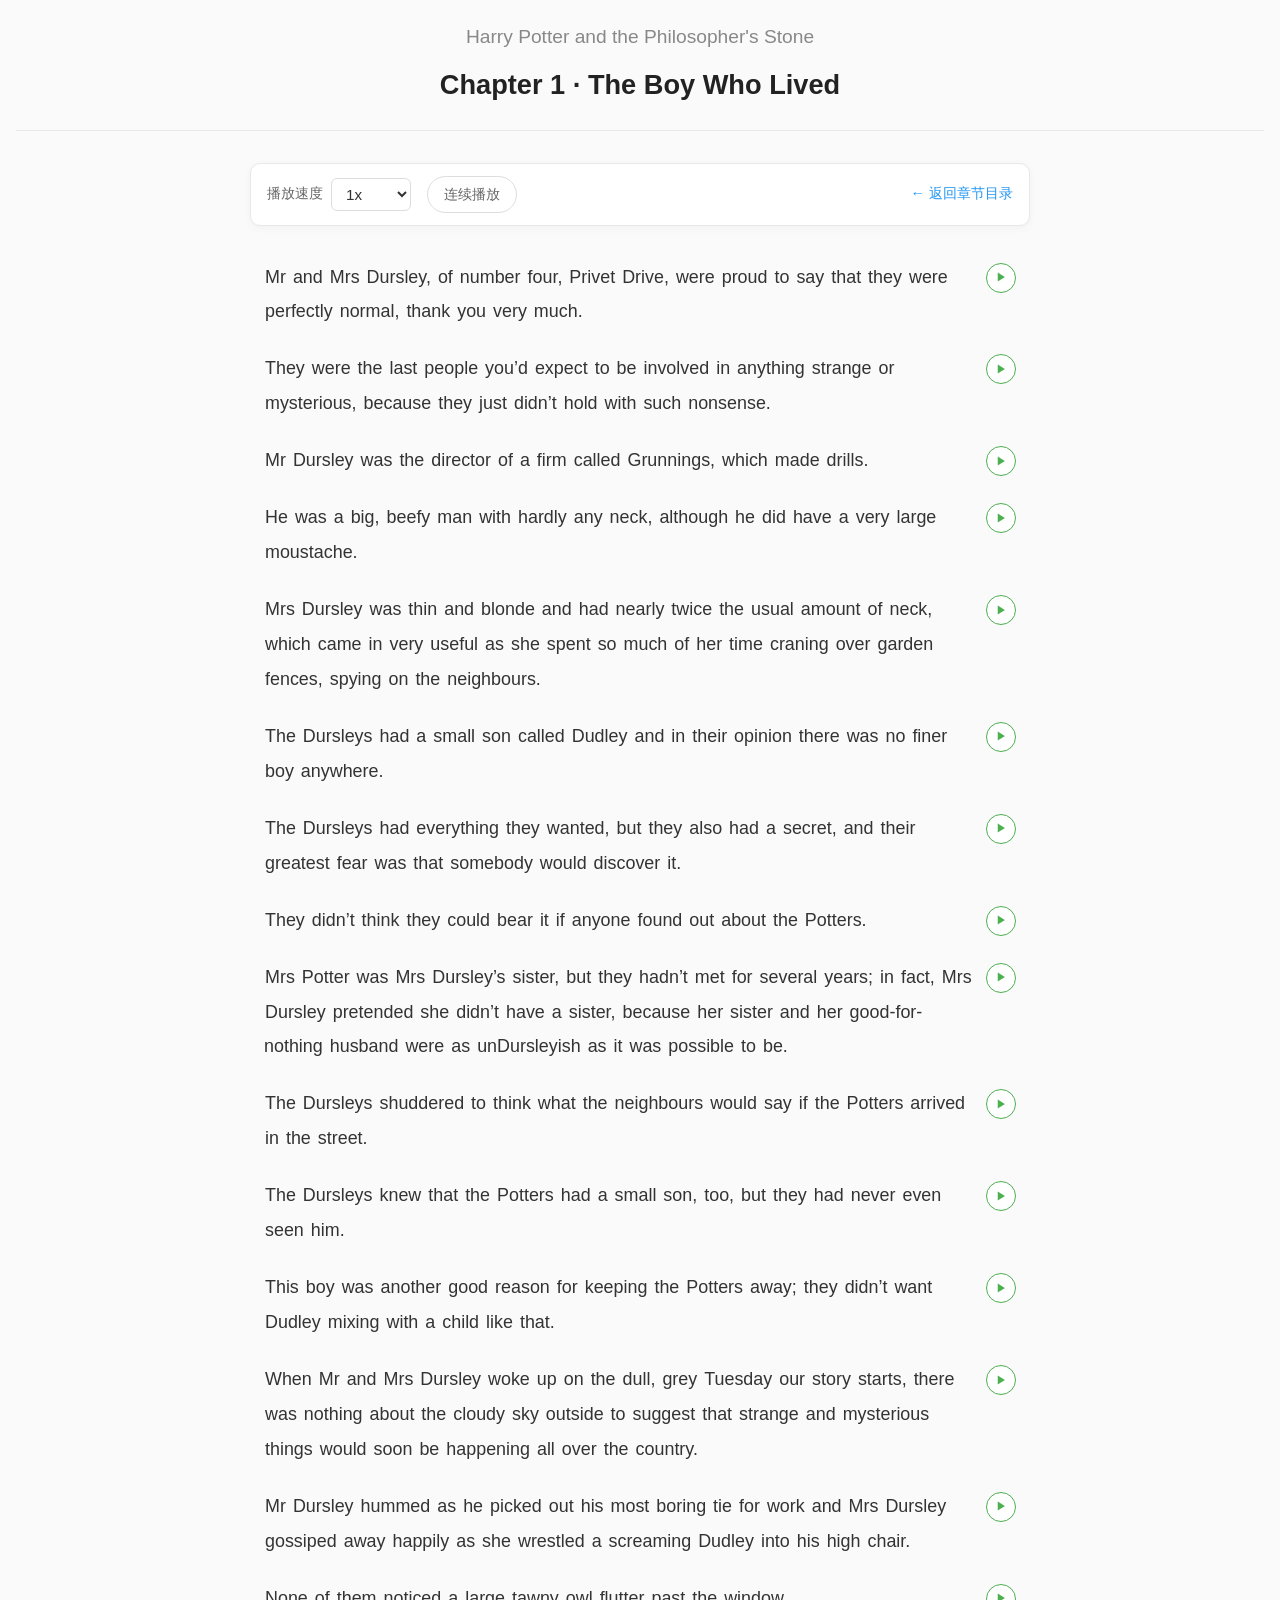
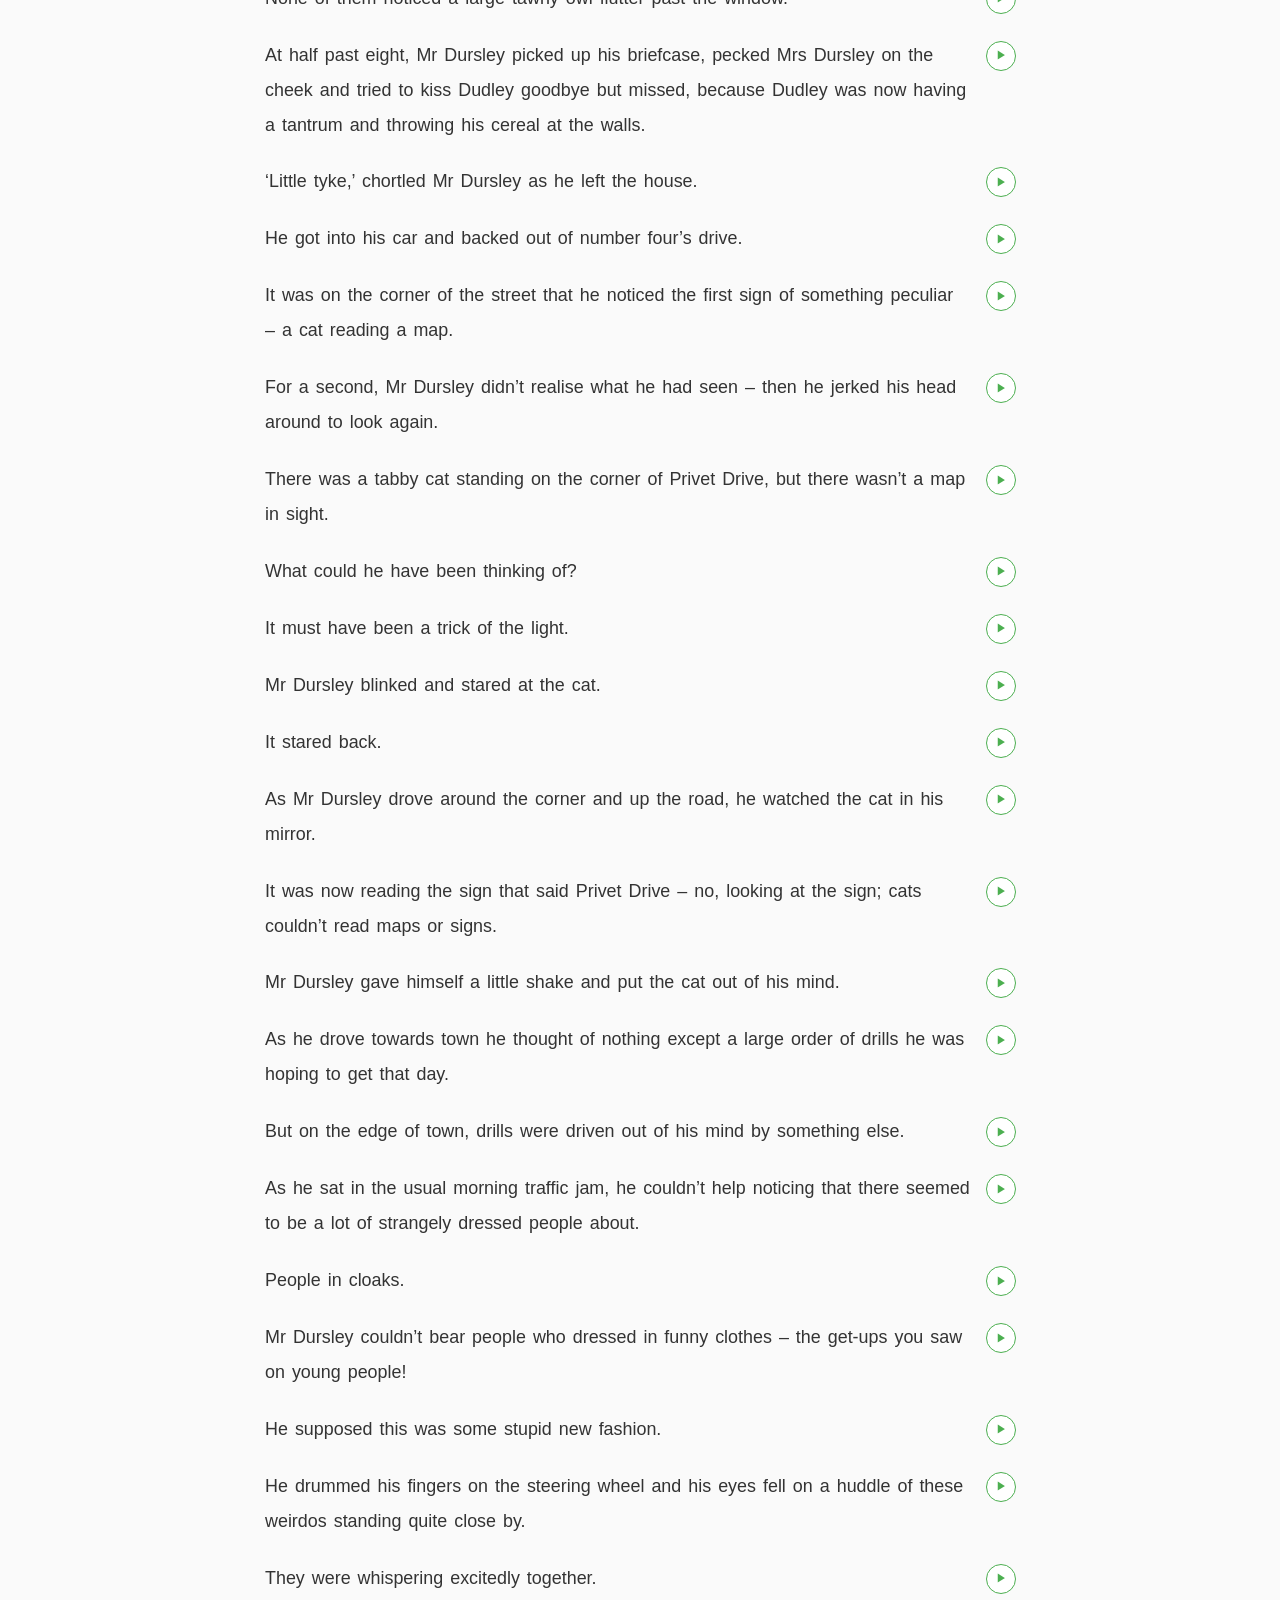
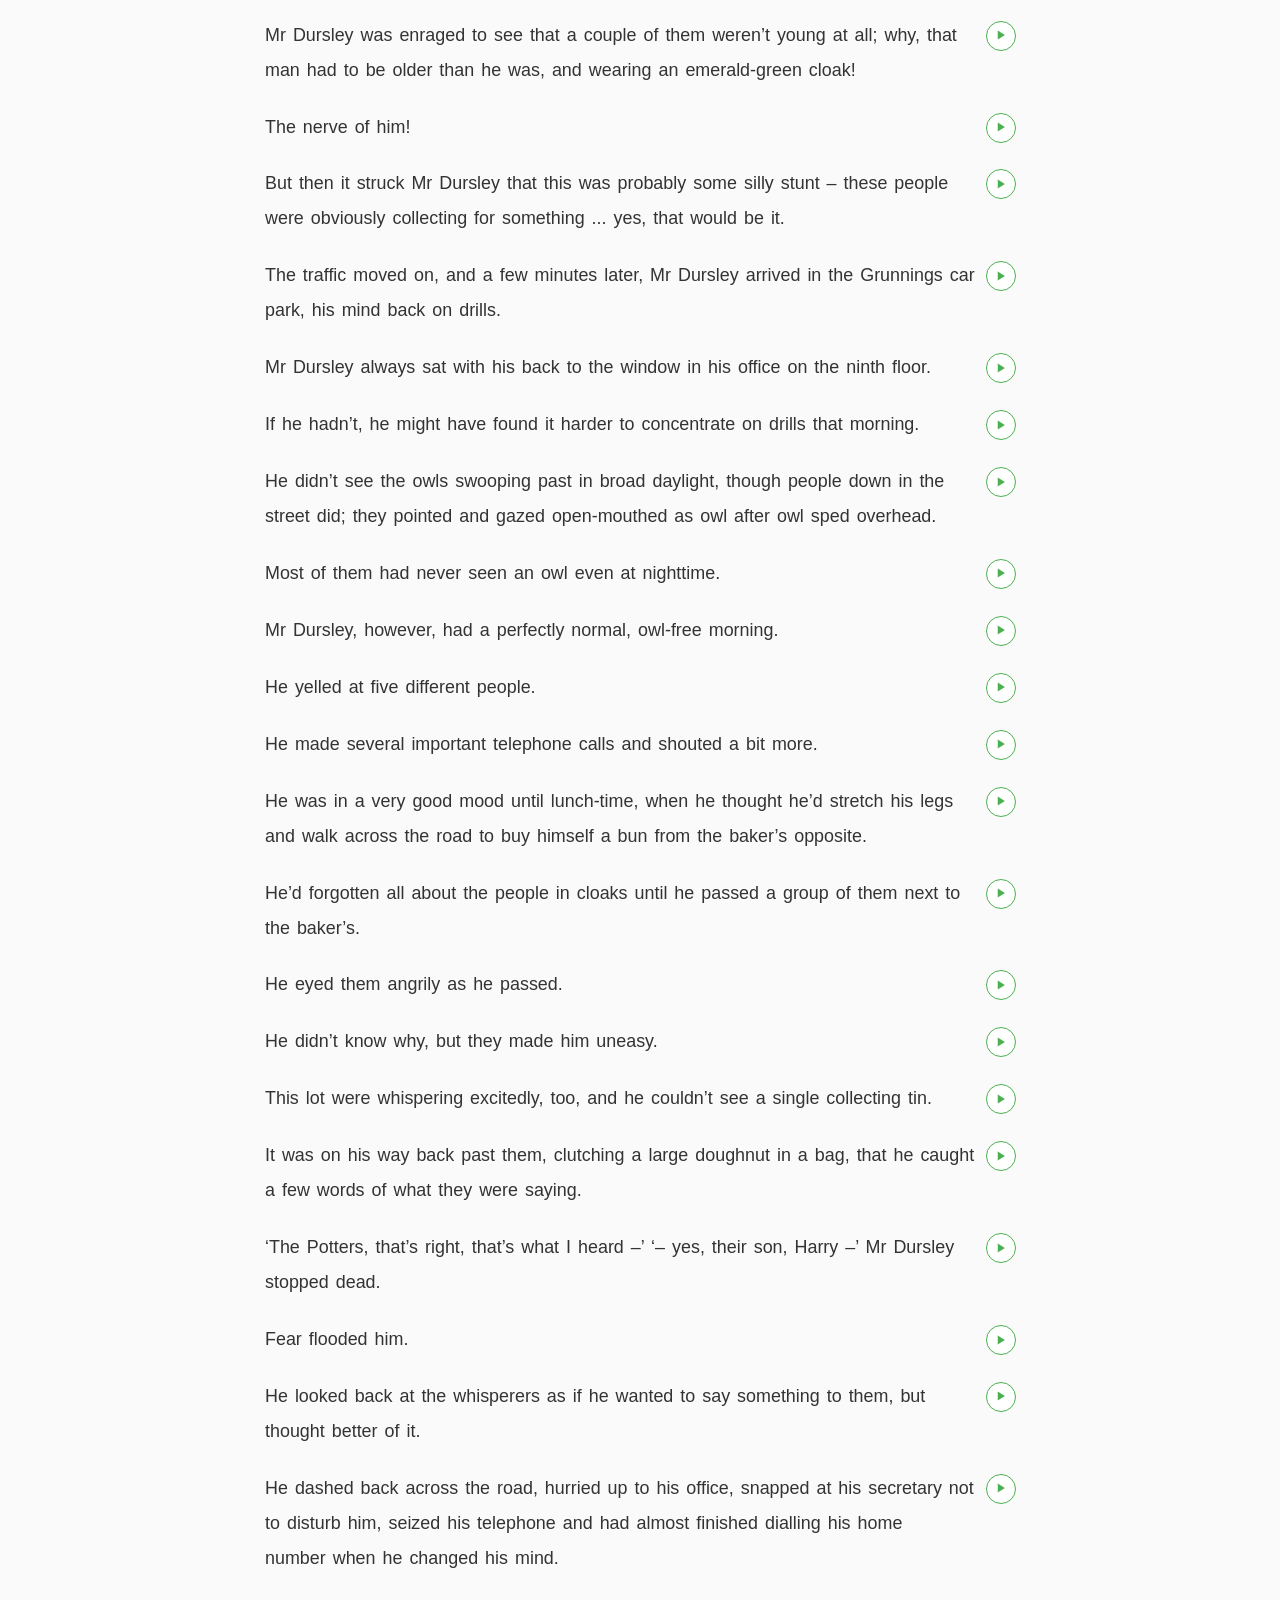
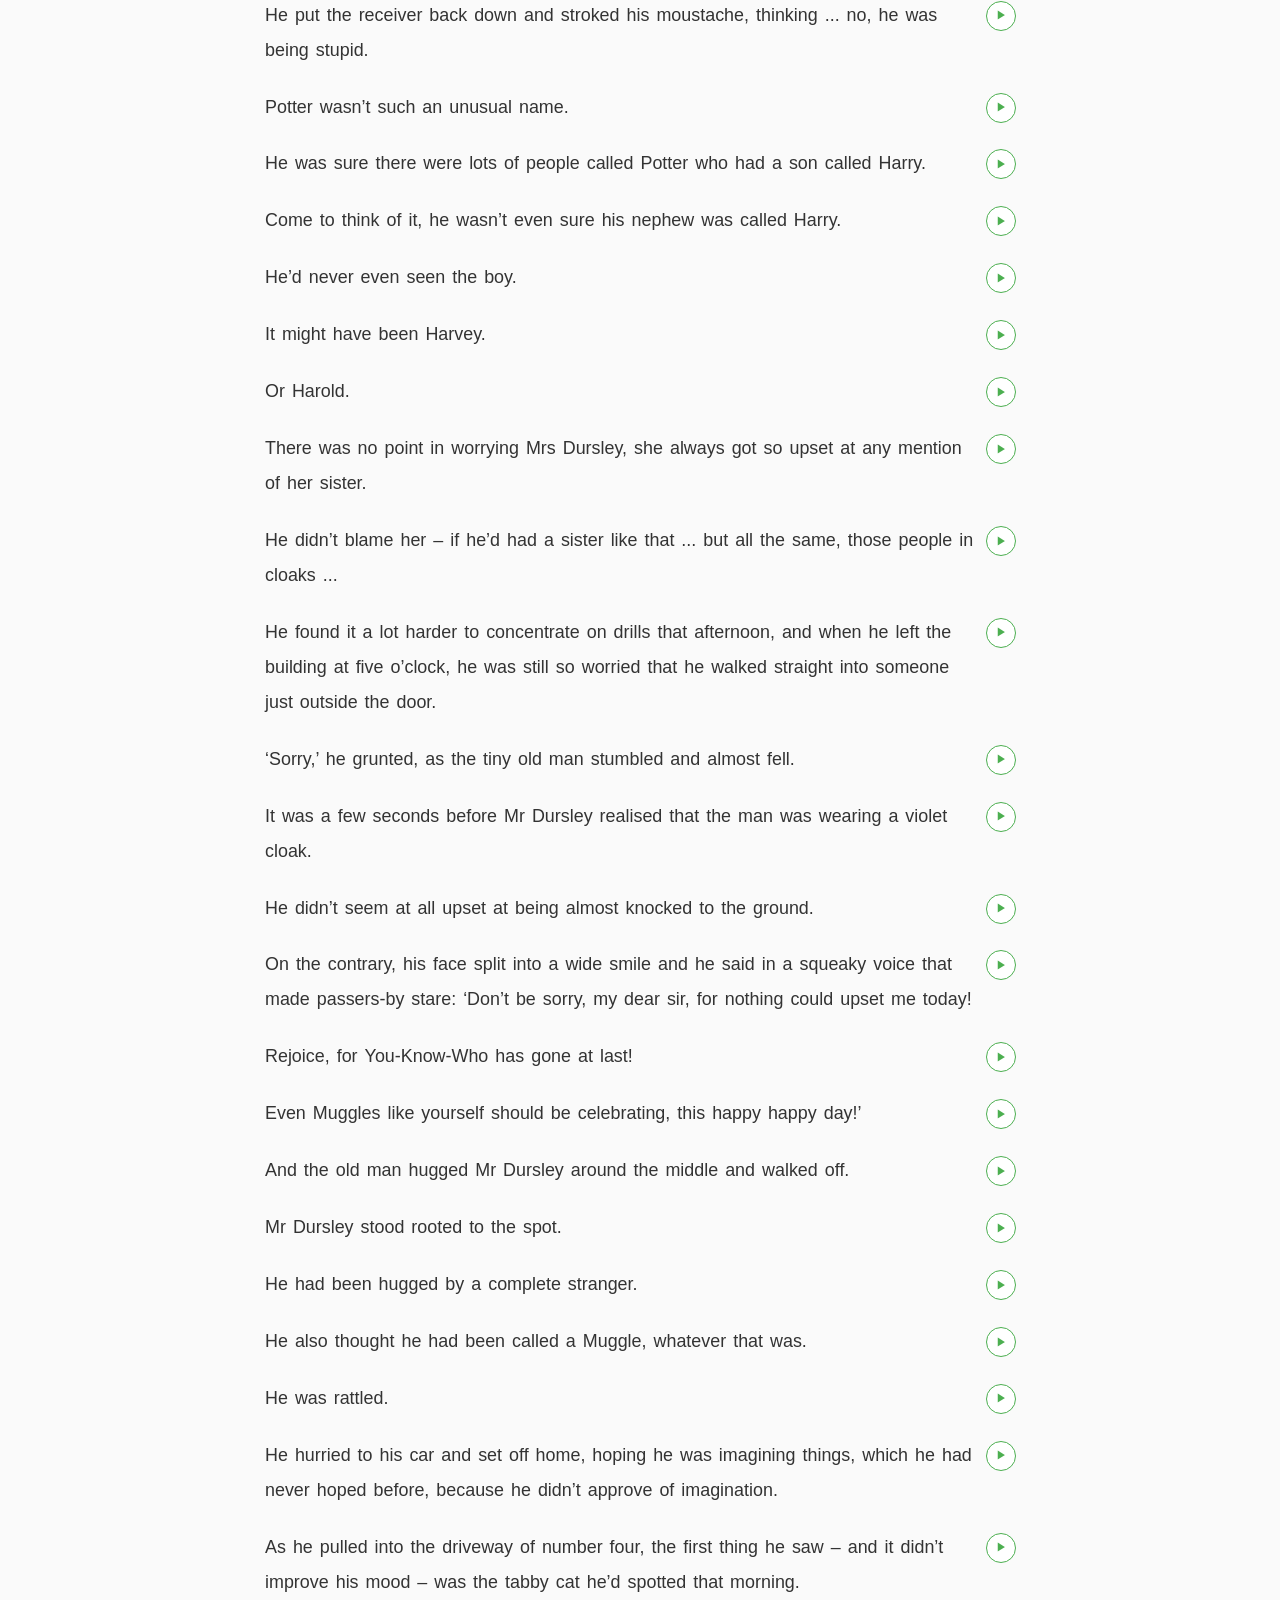
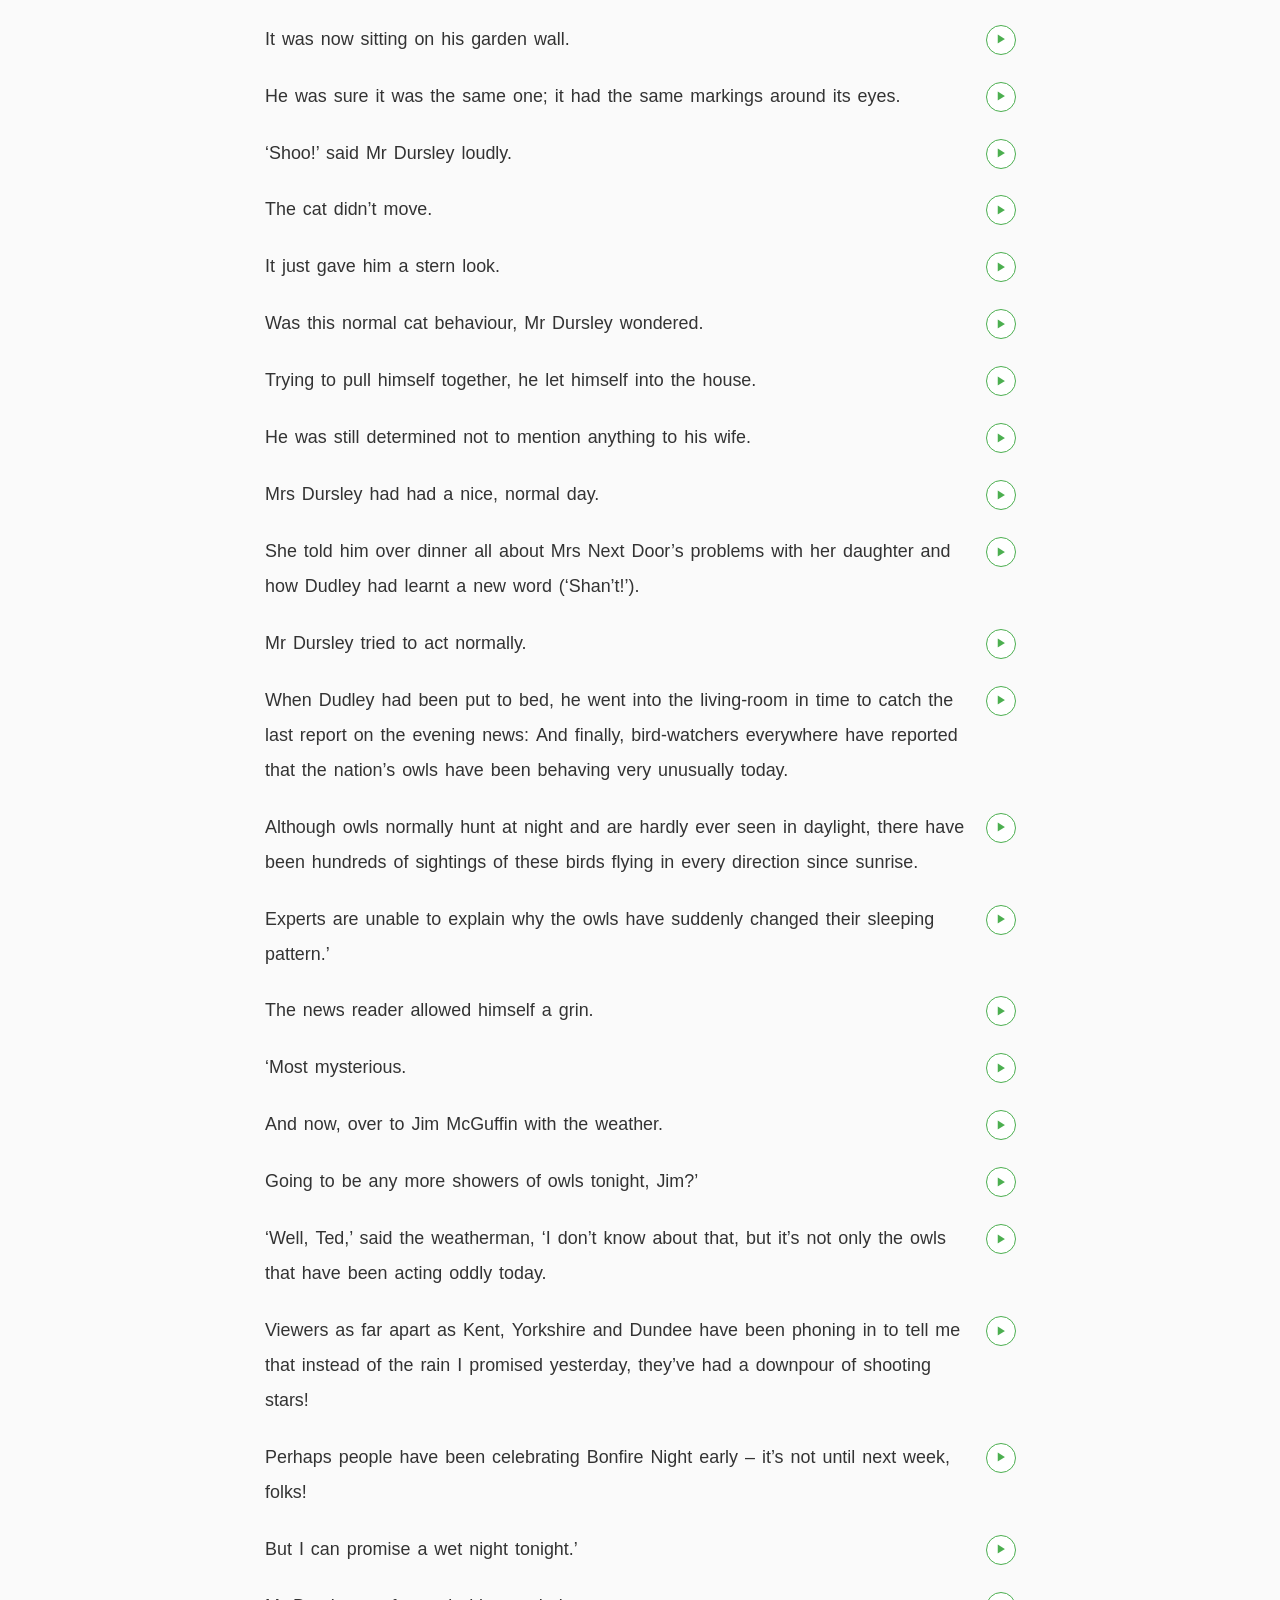
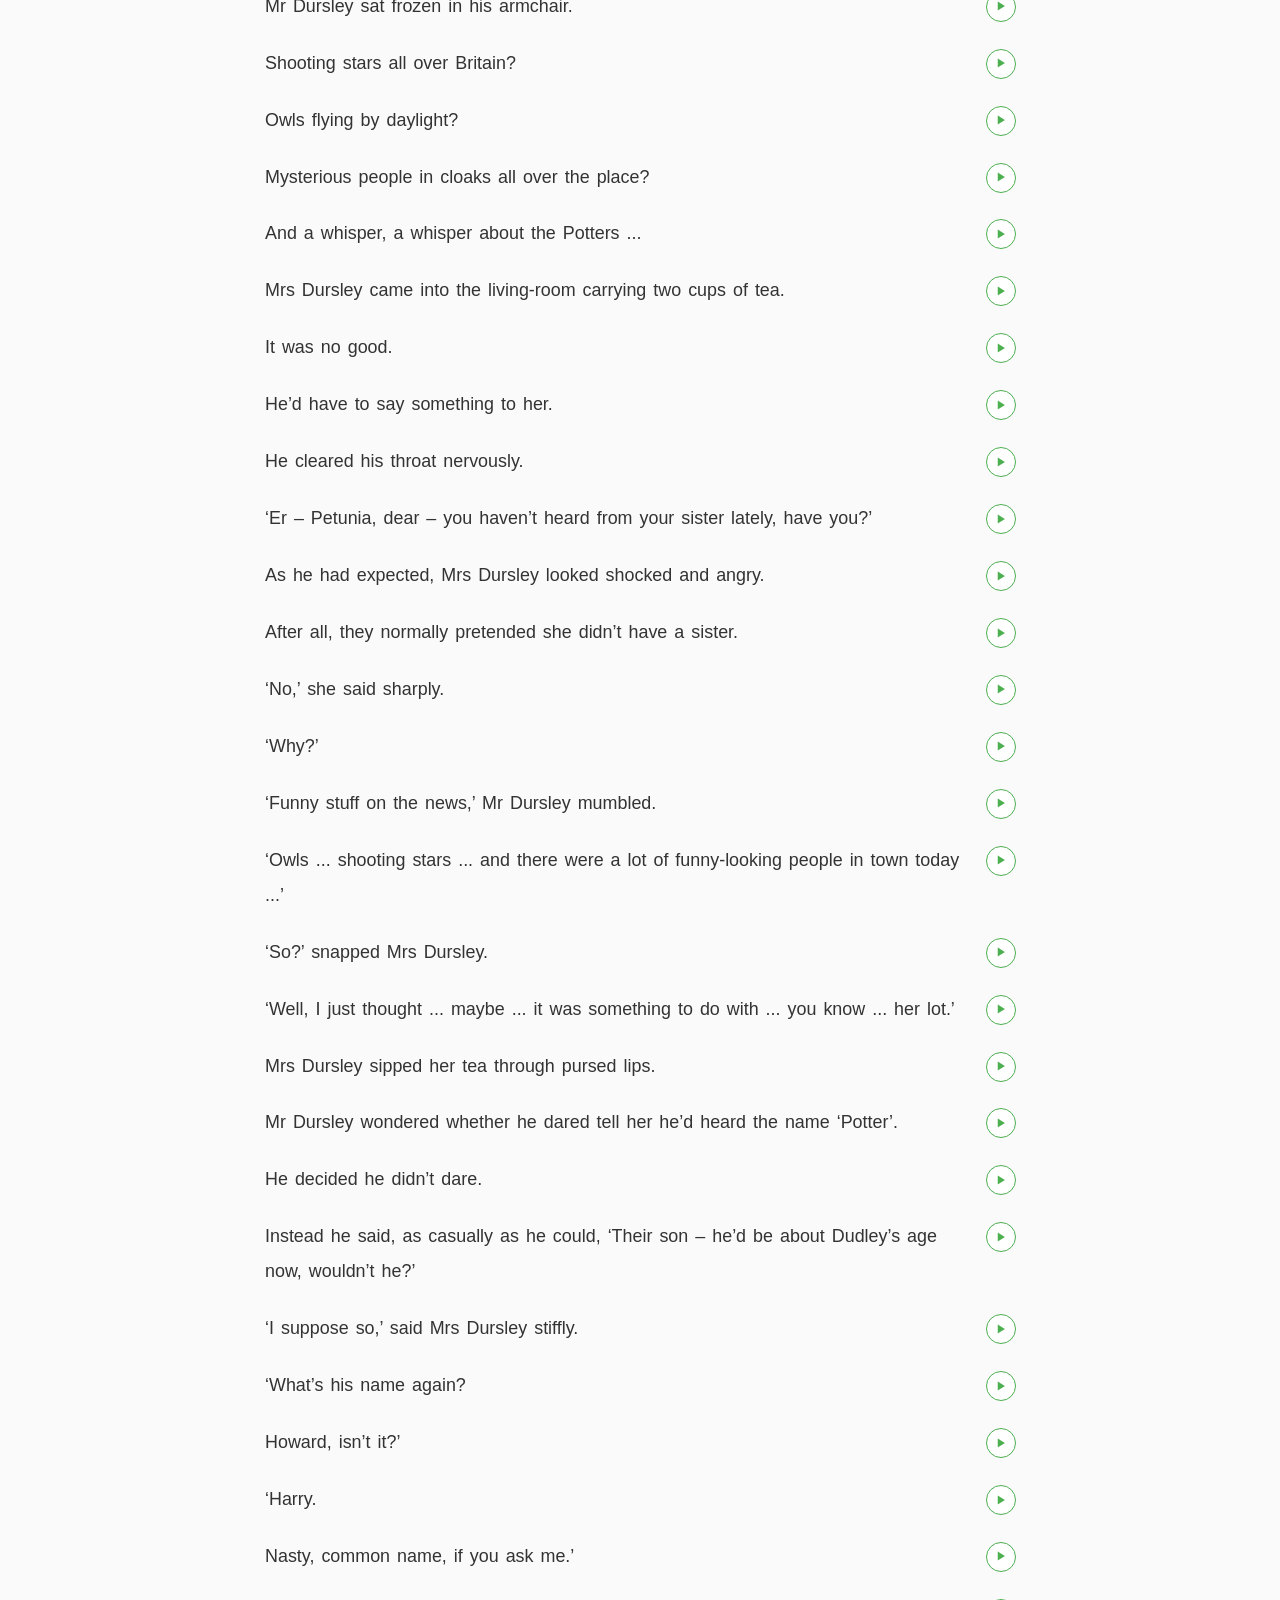
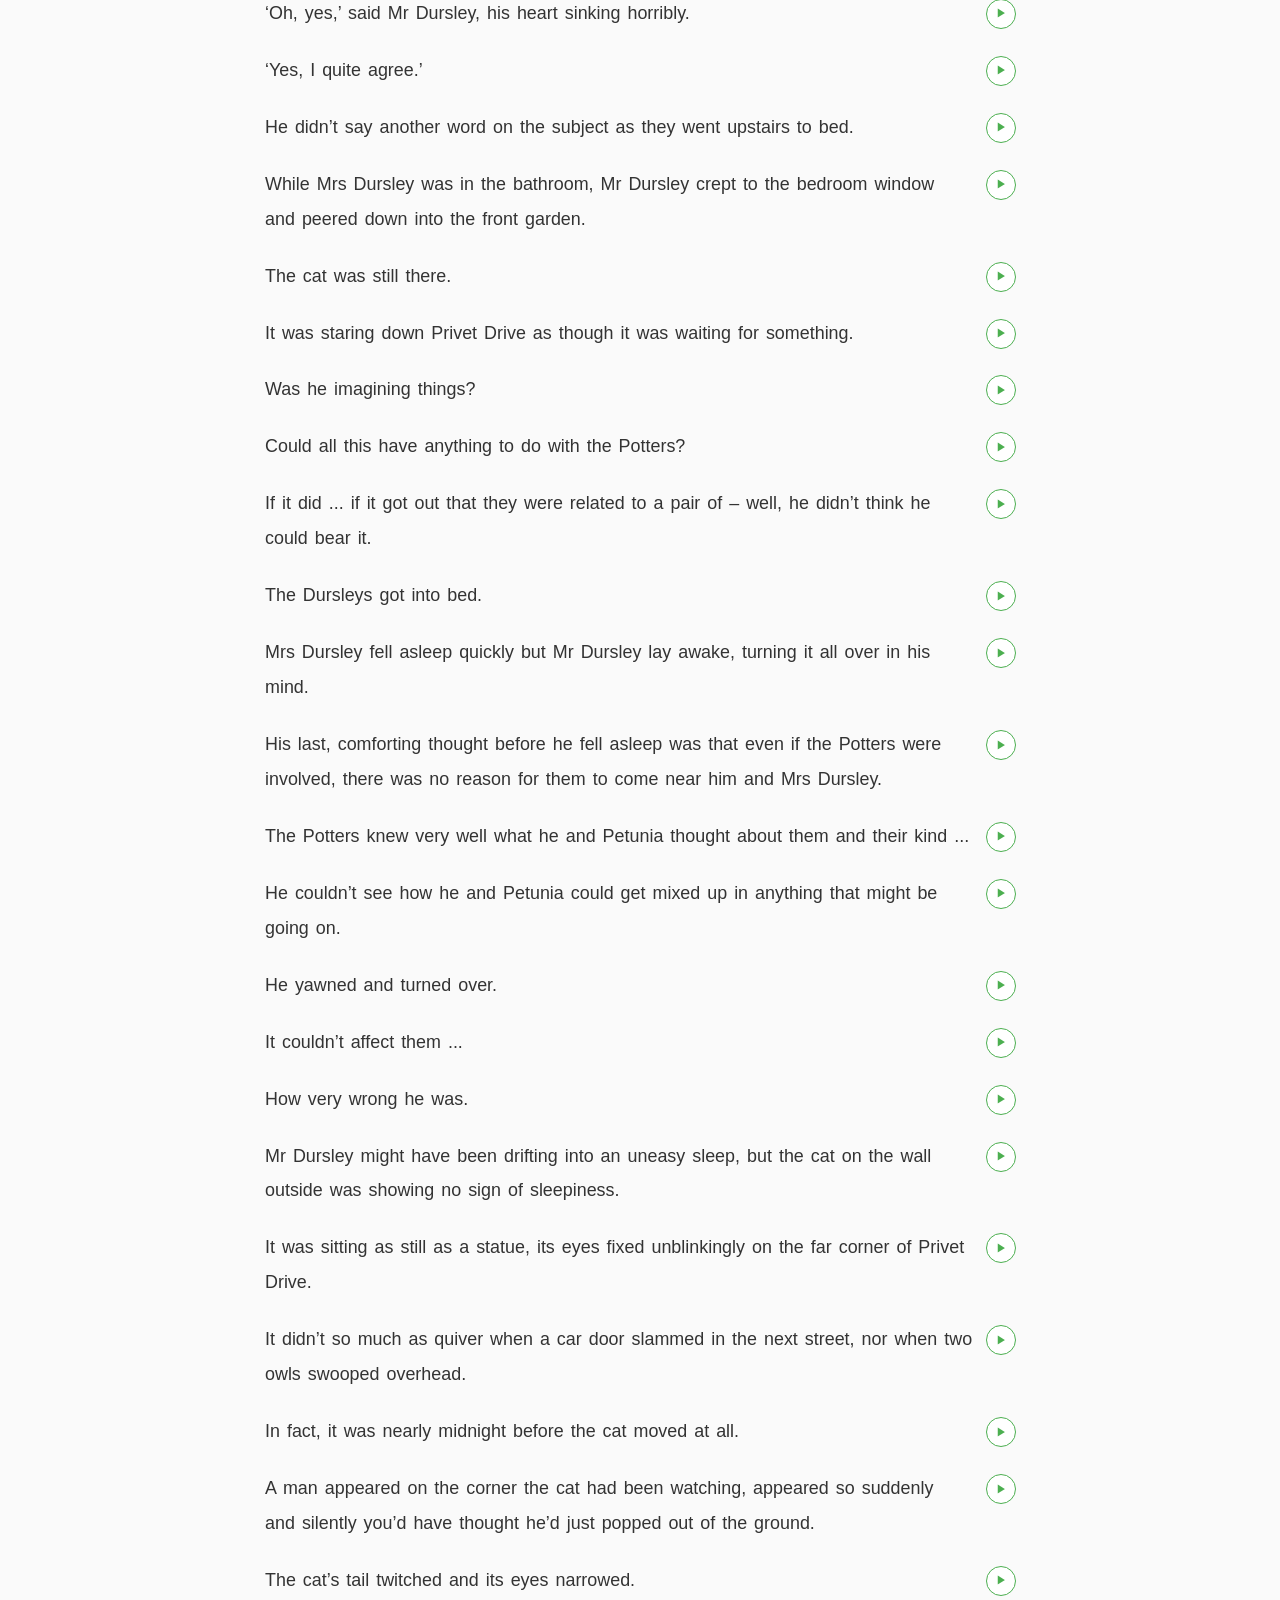
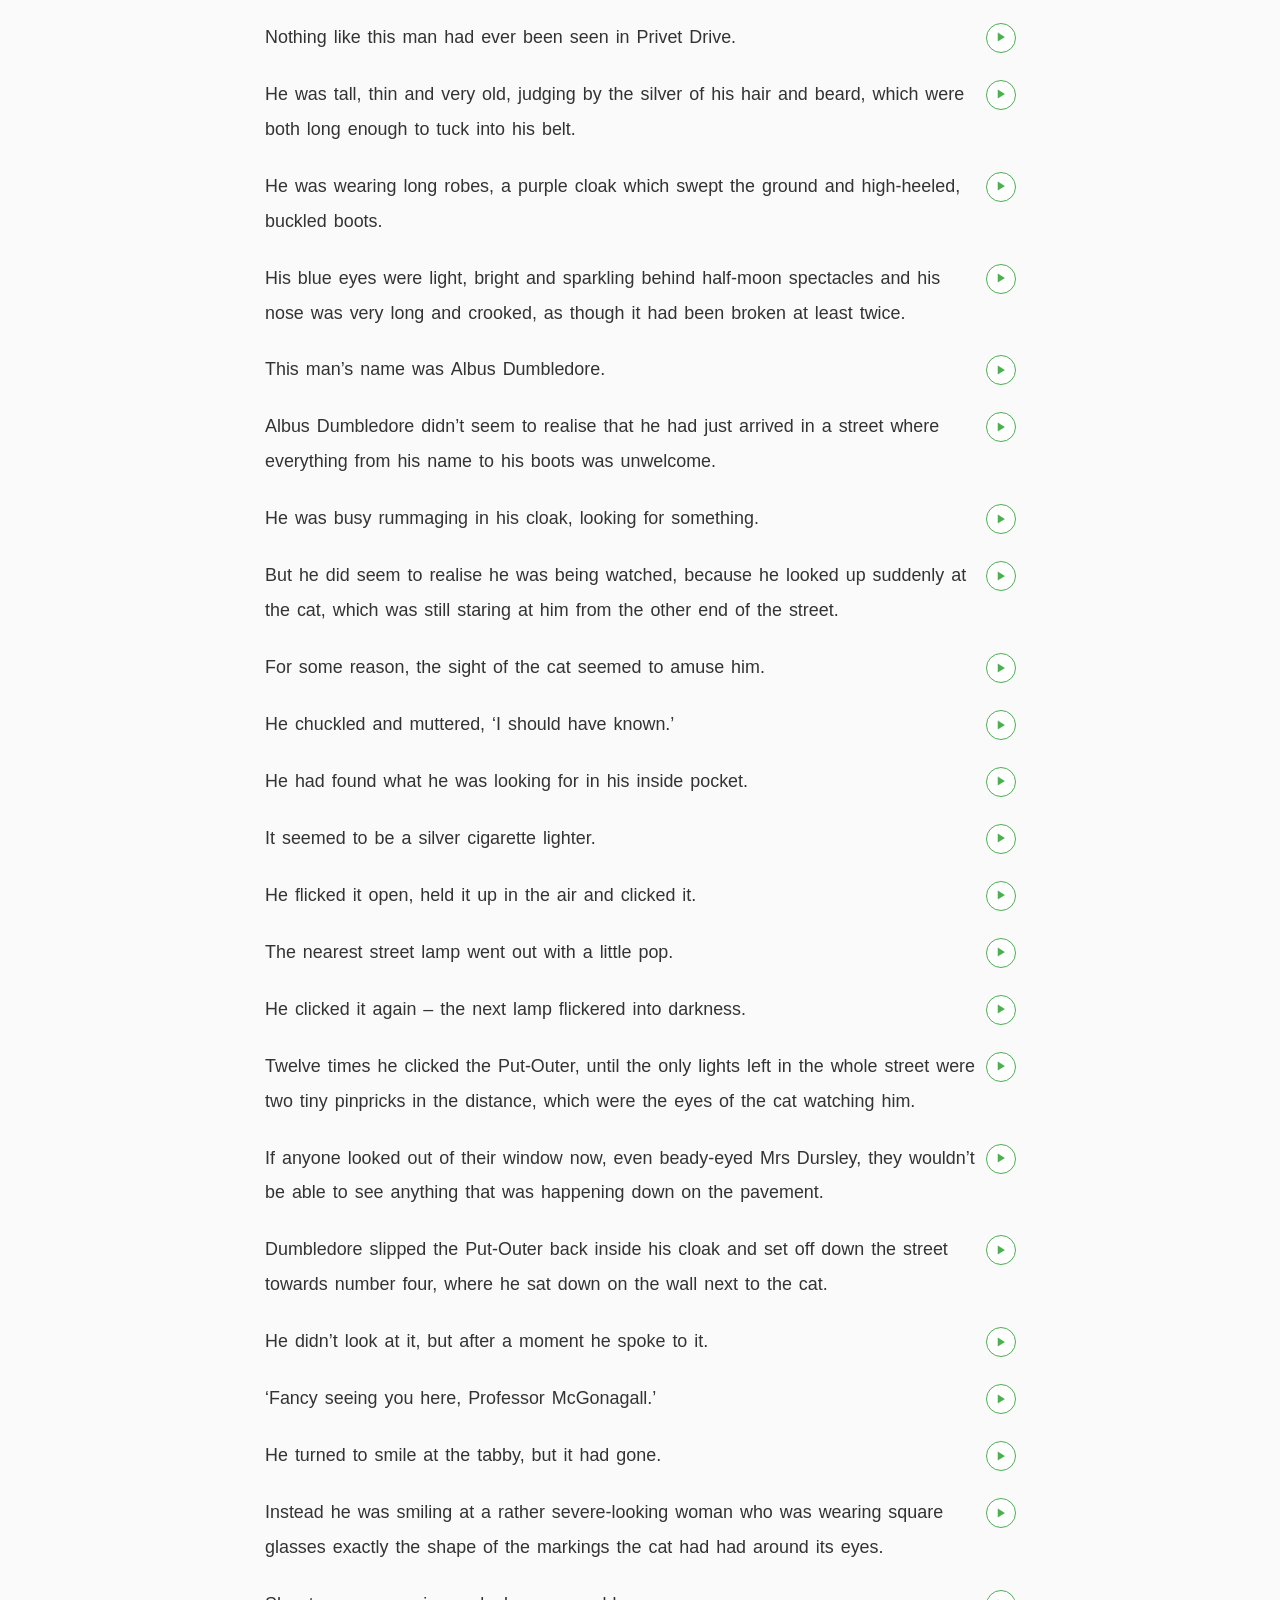
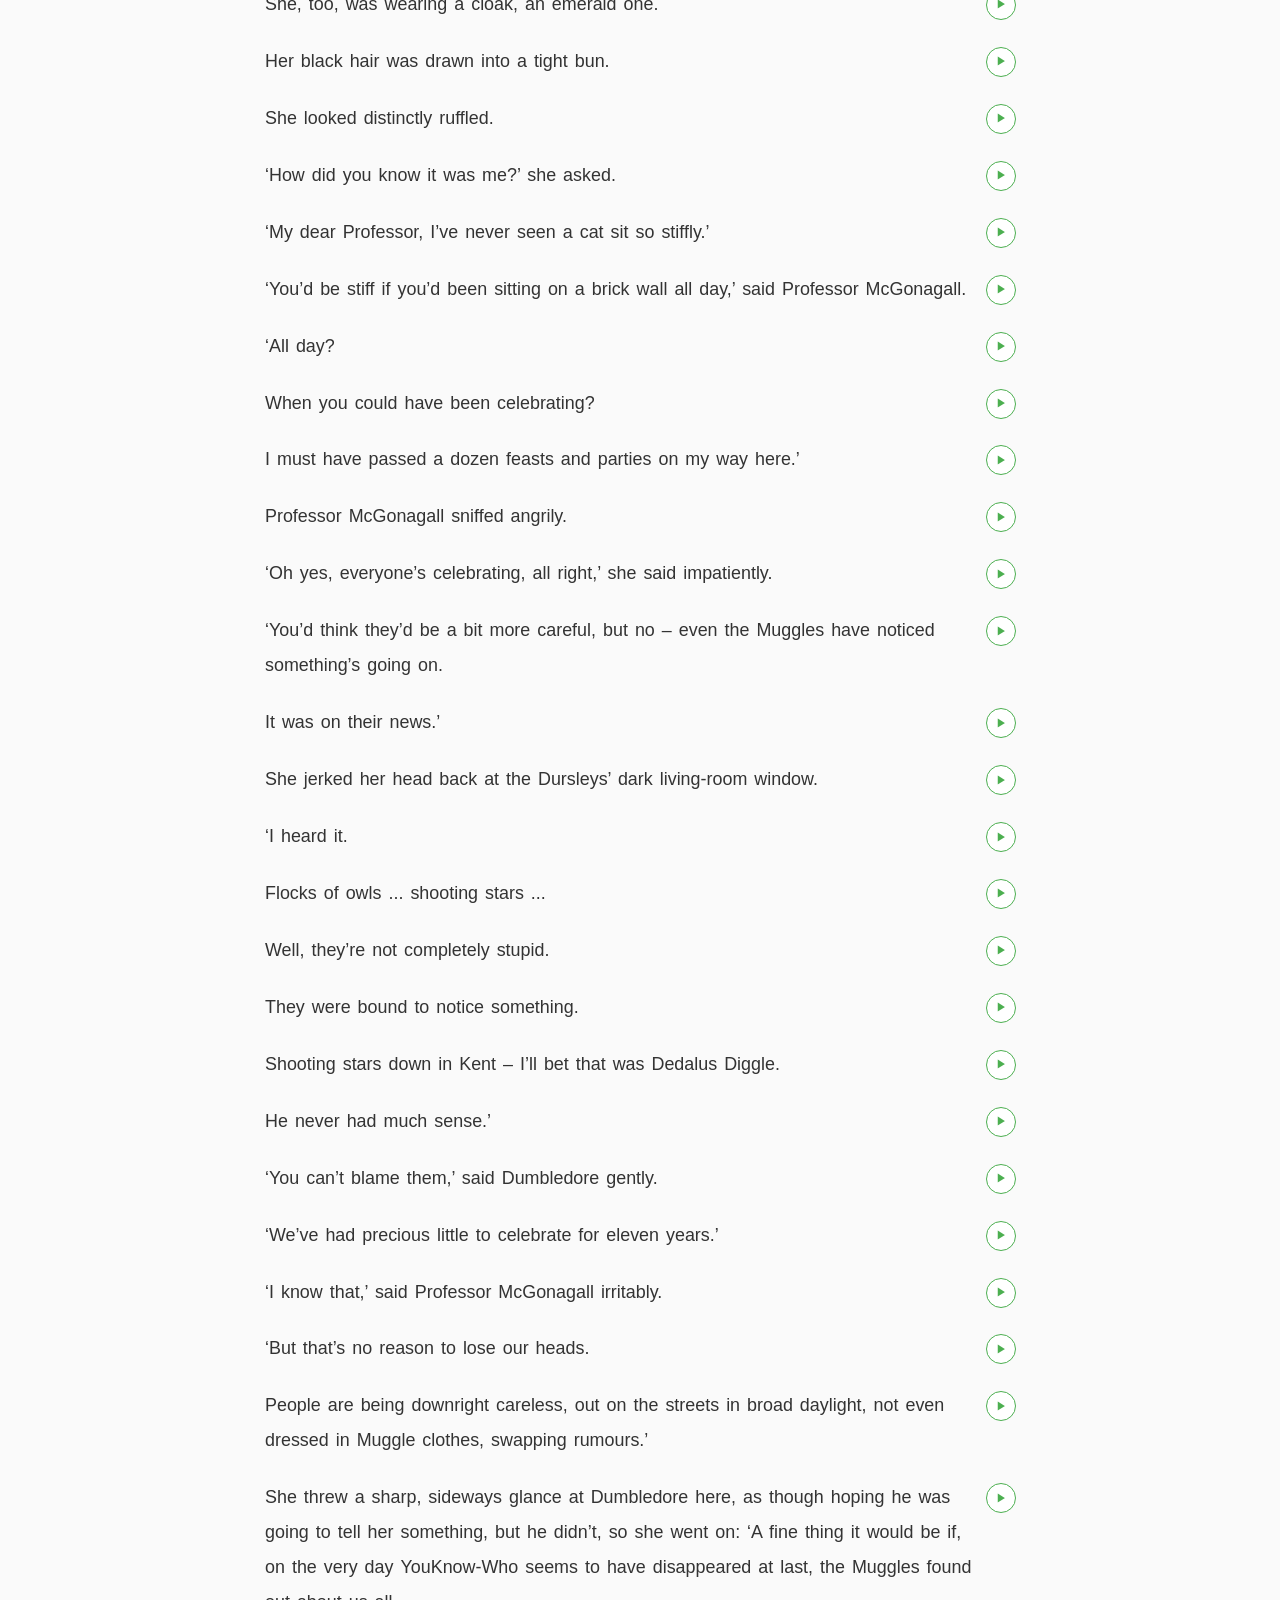
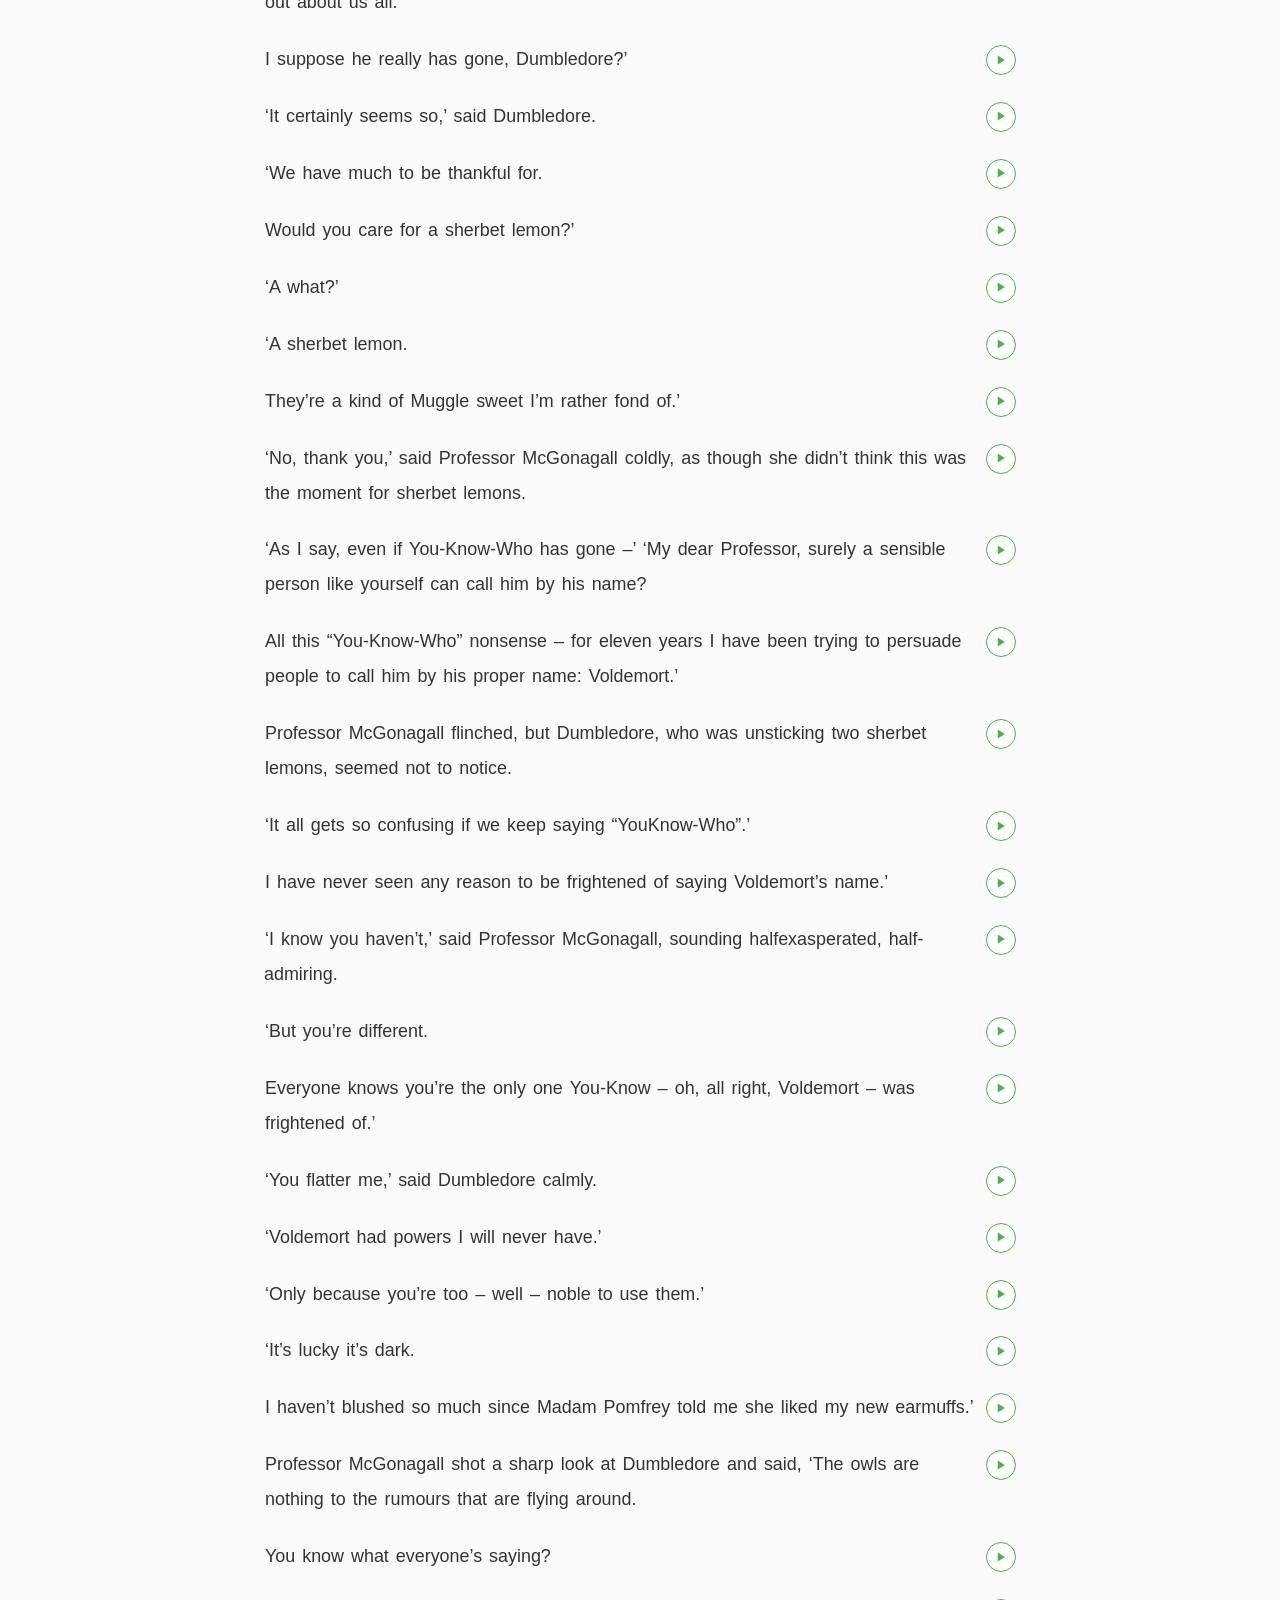
==== commit 0090deda: "feat: 重新拆分 Harry Potter 第1章句子并优化小程序播放 - 修复分句逻辑，正确处理弯引号、省略号、问号 - 第1章句子由229句拆分为343句 - 移除 H5/小程序的句子拆分按钮" ====
--- a/web/chapter.html
+++ b/web/chapter.html
@@ -38,25 +38,6 @@
         <button id="float-btn">▶ 播放选中</button>
     </div>
 
-    <!-- 句子拆分浮层 -->
-    <div id="split-modal" class="modal hidden">
-        <div class="modal-backdrop"></div>
-        <div class="modal-content">
-            <div class="modal-header">
-                <h3>句子拆分</h3>
-                <button id="split-modal-close" class="modal-close" title="关闭">×</button>
-            </div>
-            <div class="modal-body">
-                <p id="split-modal-sentence" class="modal-sentence"></p>
-                <div class="modal-actions">
-                    <button id="split-by-comma" class="modal-btn">按逗号拆分</button>
-                    <button id="split-add-selection" class="modal-btn" disabled>添加选中片段</button>
-                </div>
-                <div id="split-fragments" class="fragments-list"></div>
-            </div>
-        </div>
-    </div>
-
     <audio id="audio" preload="none"></audio>
     <script src="config.js"></script>
     <script src="app.js"></script>
--- a/web/style.css
+++ b/web/style.css
@@ -166,26 +166,6 @@
     color: #fff;
 }
 
-.split-btn {
-    background: #fff;
-    color: #FF9800;
-    border: 1.5px solid #FF9800;
-    width: 30px;
-    height: 30px;
-    border-radius: 50%;
-    cursor: pointer;
-    font-size: 13px;
-    display: flex;
-    align-items: center;
-    justify-content: center;
-    transition: all 0.15s;
-}
-
-.split-btn:hover {
-    background: #FF9800;
-    color: #fff;
-}
-
 /* 选词播放浮层 */
 #float-play {
     position: fixed;
@@ -211,181 +191,6 @@
 
 #float-btn:hover {
     background: #1976D2;
-}
-
-/* 拆分浮层 */
-.modal {
-    position: fixed;
-    top: 0;
-    left: 0;
-    right: 0;
-    bottom: 0;
-    z-index: 200;
-    display: flex;
-    align-items: center;
-    justify-content: center;
-}
-
-.modal.hidden {
-    display: none;
-}
-
-.modal-backdrop {
-    position: absolute;
-    top: 0;
-    left: 0;
-    right: 0;
-    bottom: 0;
-    background: rgba(0, 0, 0, 0.45);
-}
-
-.modal-content {
-    position: relative;
-    background: #fff;
-    border-radius: 12px;
-    width: 90%;
-    max-width: 640px;
-    max-height: 85vh;
-    display: flex;
-    flex-direction: column;
-    box-shadow: 0 10px 40px rgba(0,0,0,0.2);
-}
-
-.modal-header {
-    display: flex;
-    align-items: center;
-    justify-content: space-between;
-    padding: 16px 20px;
-    border-bottom: 1px solid #e8e8e8;
-}
-
-.modal-header h3 {
-    font-size: 1.15em;
-    font-weight: 600;
-    color: #222;
-}
-
-.modal-close {
-    background: none;
-    border: none;
-    font-size: 1.6em;
-    color: #888;
-    cursor: pointer;
-    line-height: 1;
-    padding: 0 4px;
-}
-
-.modal-close:hover {
-    color: #333;
-}
-
-.modal-body {
-    padding: 20px;
-    overflow-y: auto;
-}
-
-.modal-sentence {
-    font-size: 1.15em;
-    line-height: 2;
-    color: #333;
-    padding: 14px;
-    background: #f8f8f8;
-    border-radius: 8px;
-    margin-bottom: 16px;
-    user-select: text;
-}
-
-.modal-sentence .word {
-    cursor: text;
-}
-
-.modal-sentence .word:hover {
-    background: #e0e0e0;
-}
-
-.modal-actions {
-    display: flex;
-    gap: 10px;
-    margin-bottom: 16px;
-    flex-wrap: wrap;
-}
-
-.modal-btn {
-    padding: 8px 16px;
-    border: 1px solid #ddd;
-    border-radius: 6px;
-    background: #fff;
-    color: #333;
-    font-size: 0.95em;
-    cursor: pointer;
-    transition: all 0.15s;
-}
-
-.modal-btn:hover:not(:disabled) {
-    border-color: #2196F3;
-    color: #2196F3;
-}
-
-.modal-btn:disabled {
-    opacity: 0.5;
-    cursor: not-allowed;
-}
-
-.fragments-list {
-    display: flex;
-    flex-direction: column;
-    gap: 10px;
-}
-
-.fragments-empty {
-    color: #888;
-    font-size: 0.95em;
-    text-align: center;
-    padding: 20px 0;
-}
-
-.fragment-row {
-    display: flex;
-    align-items: center;
-    gap: 12px;
-    padding: 12px 14px;
-    background: #fafafa;
-    border: 1px solid #e8e8e8;
-    border-radius: 8px;
-    transition: background 0.15s;
-}
-
-.fragment-row.highlight {
-    background: #fff9c4;
-    border-color: #ffd54f;
-}
-
-.fragment-text {
-    flex: 1;
-    font-size: 1.05em;
-    line-height: 1.6;
-    color: #333;
-}
-
-.fragment-play-btn {
-    background: #fff;
-    color: #4CAF50;
-    border: 1.5px solid #4CAF50;
-    width: 28px;
-    height: 28px;
-    border-radius: 50%;
-    cursor: pointer;
-    font-size: 10px;
-    display: flex;
-    align-items: center;
-    justify-content: center;
-    flex-shrink: 0;
-    transition: all 0.15s;
-}
-
-.fragment-play-btn:hover {
-    background: #4CAF50;
-    color: #fff;
 }
 
 /* 列表页（书目/章节） */
@@ -469,9 +274,4 @@
         font-size: 1.05em;
         line-height: 1.85;
     }
-
-    .modal-content {
-        width: 95%;
-        max-height: 90vh;
-    }
-}
+}
